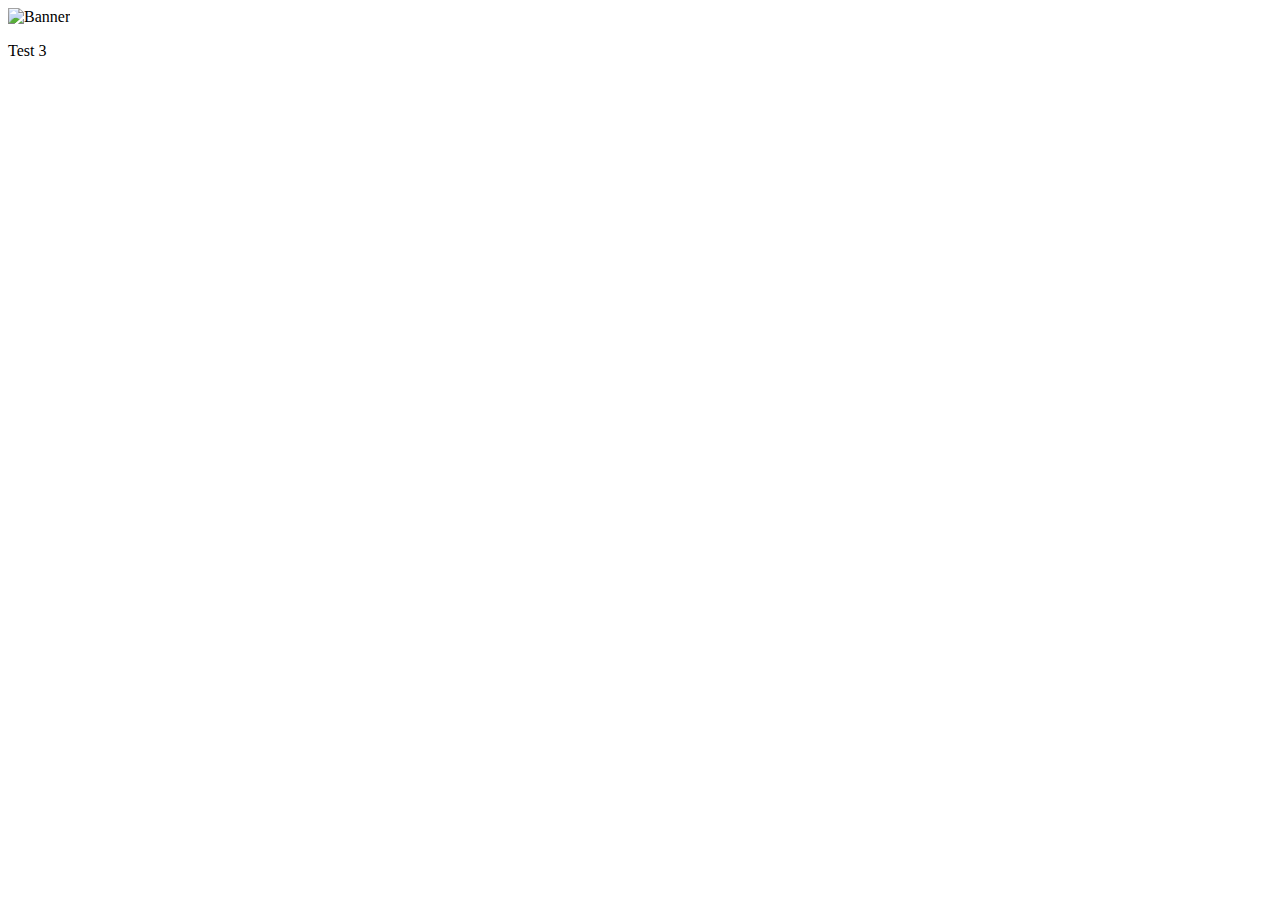
==== html/index.html @ 34fec48b "Sua file de test loi" ====
<!DOCTYPE html>
<html lang="en">

<head>
    <meta charset="UTF-8">
    <meta name="viewport" content="width=device-width, initial-scale=1.0">
    <title>Fast Food</title>
    <link rel="stylesheet" href="Css/mystyles.css">
</head>

<body>
    <div id="Container">
        <div id="Banner">
            <img src="images/baner.png" alt="Banner">
        </div>
        <div id="Body">
            <p>Test 3<p>
        </div>
        <div id="Footer">
        </div>
    </div>
    

</body>

</html>
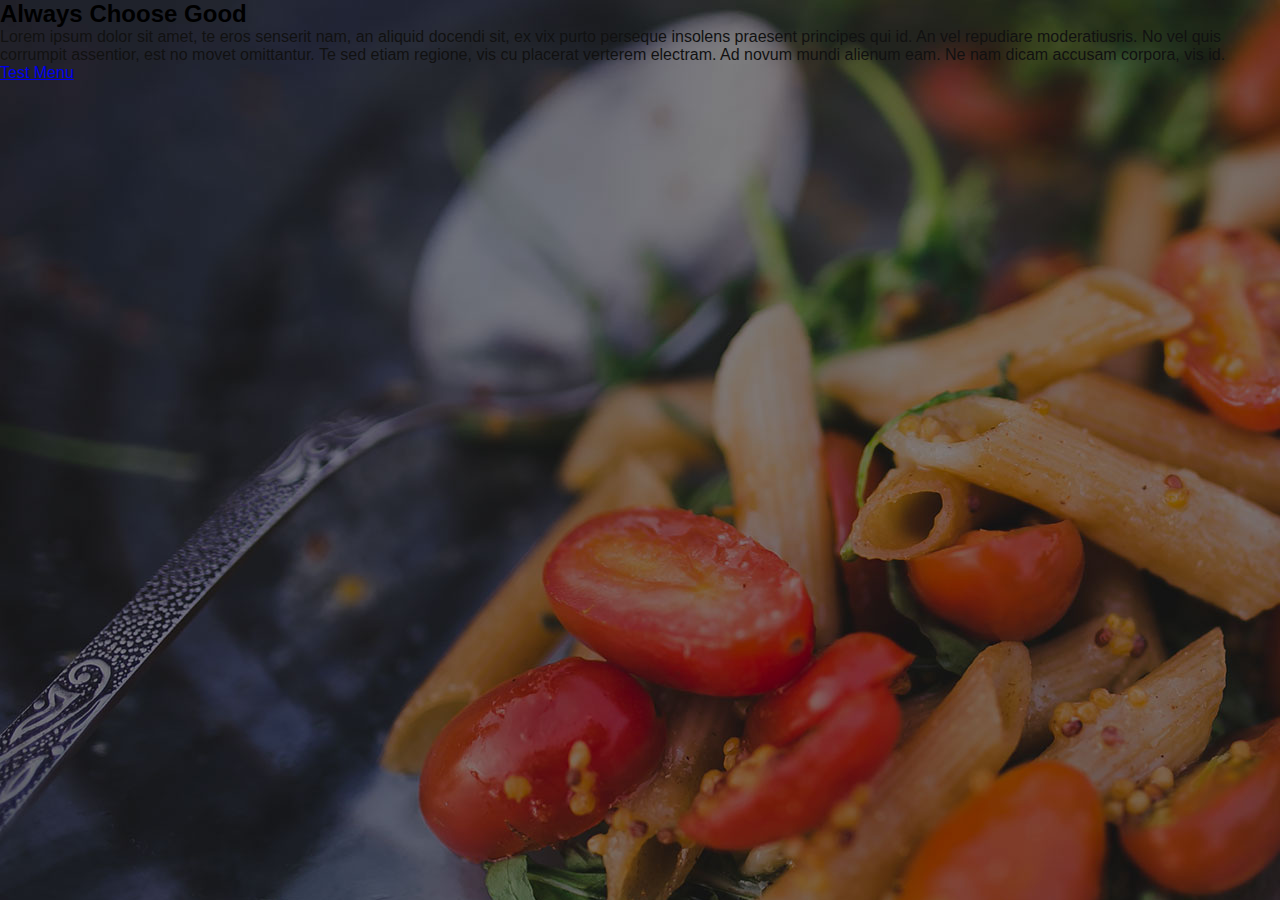
==== commit 036e9e50: "Up cho vui" ====
--- a/html/index.html
+++ b/html/index.html
@@ -2,25 +2,25 @@
 <html lang="en">
 
 <head>
-    <meta charset="UTF-8">
-    <meta name="viewport" content="width=device-width, initial-scale=1.0">
-    <title>Fast Food</title>
-    <link rel="stylesheet" href="Css/mystyles.css">
+    <meta charset="UTF-8" />
+    <meta name="viewport" content="width=device-width, initial-scale=1.0" />
+    <title>Fast food</title>
+    <link rel="stylesheet" href="../Css/styles.css" />
 </head>
 
 <body>
-    <div id="Container">
-        <div id="Banner">
-            <img src="images/baner.png" alt="Banner">
-        </div>
-        <div id="Body">
-            <p>Test 3<p>
-        </div>
-        <div id="Footer">
-        </div>
-    </div>
-    
-
+    <section class="banner" id="banner">
+        <div? class="content">
+            <h2>Always Choose Good</h2>
+            <p>
+                Lorem ipsum dolor sit amet, te eros senserit nam, an aliquid docendi
+                sit, ex vix purto perseque insolens praesent principes qui id. An vel
+                repudiare moderatiusris. No vel quis corrumpit assentior, est no movet
+                omittantur. Te sed etiam regione, vis cu placerat verterem electram.
+                Ad novum mundi alienum eam. Ne nam dicam accusam corpora, vis id.
+            </p>
+            <a href="#">Test Menu</a>
+            </div>
+    </section>
 </body>
-
-</html>
+</html>--- a/Css/styles.css
+++ b/Css/styles.css
@@ -0,0 +1,24 @@
+*{
+    margin: 0;
+    padding: 0;
+    /* để width và height là kích thước đã bao gồm border và padding. */
+    box-sizing: border-box; 
+    font-family: 'Poppins', sans-serif;
+
+}
+p{
+    font-weight: 300;
+    color: #111;
+}
+.banner{
+    position: relative;
+    width: 100%;
+    /* vh bằng 1/100 chiều cao của khung nhìn */
+    min-height: 100vh;
+    display: flex;
+    justify-self: center;
+    align-self: center;
+    background: url(../images/images/bg.jpg);
+    background-attachment: fixed;
+    
+}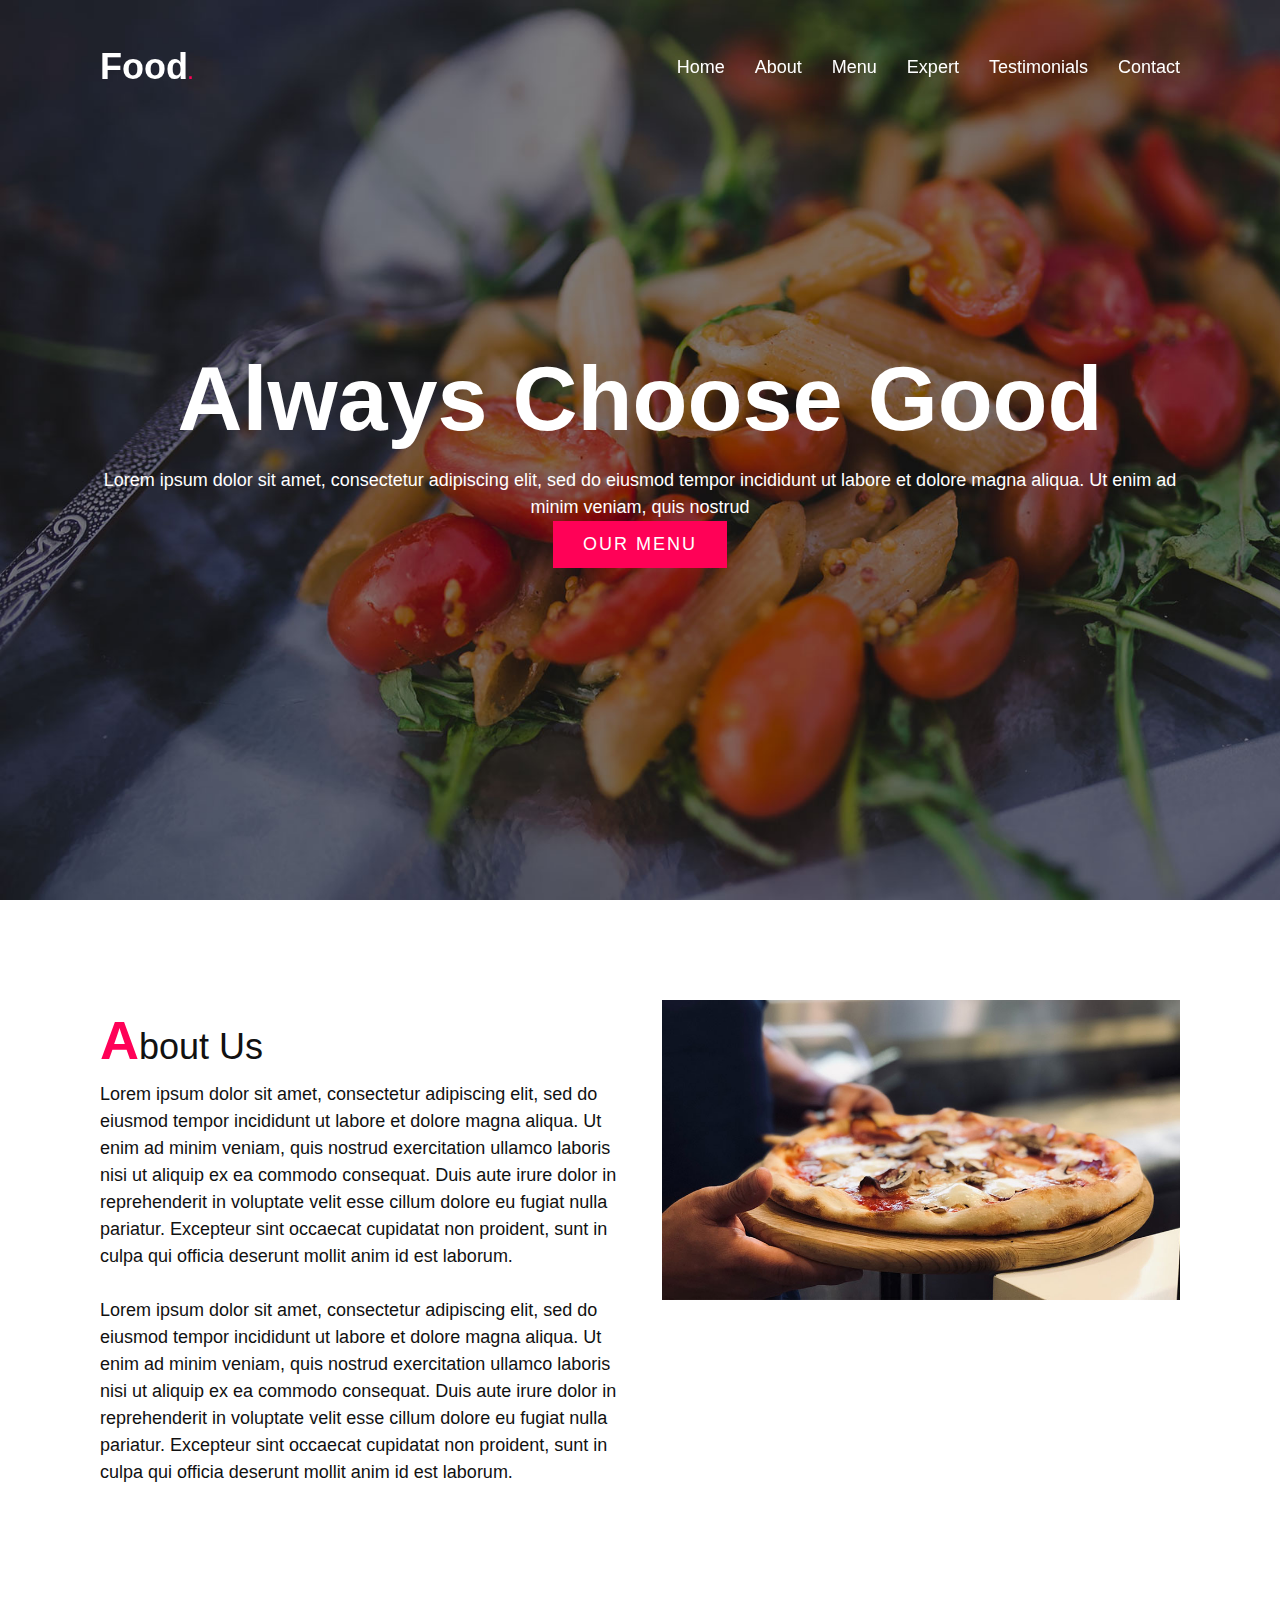
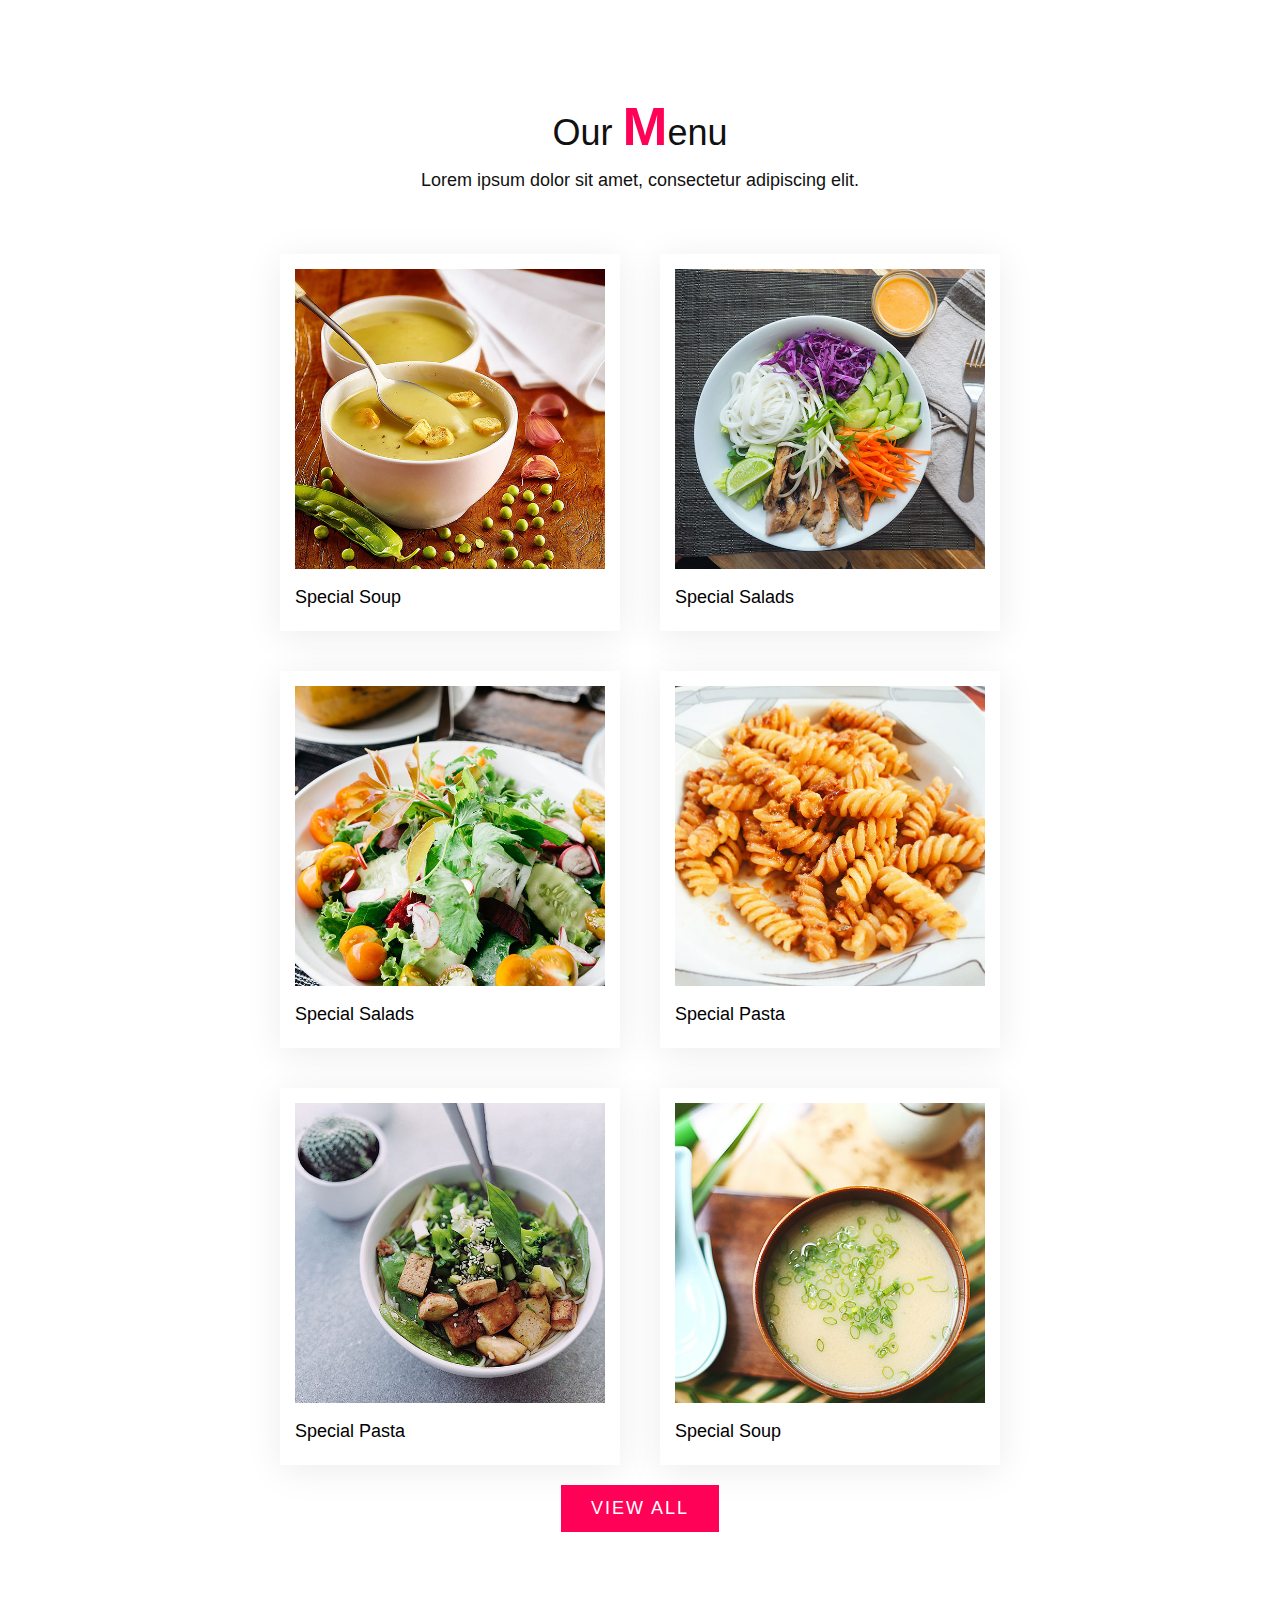
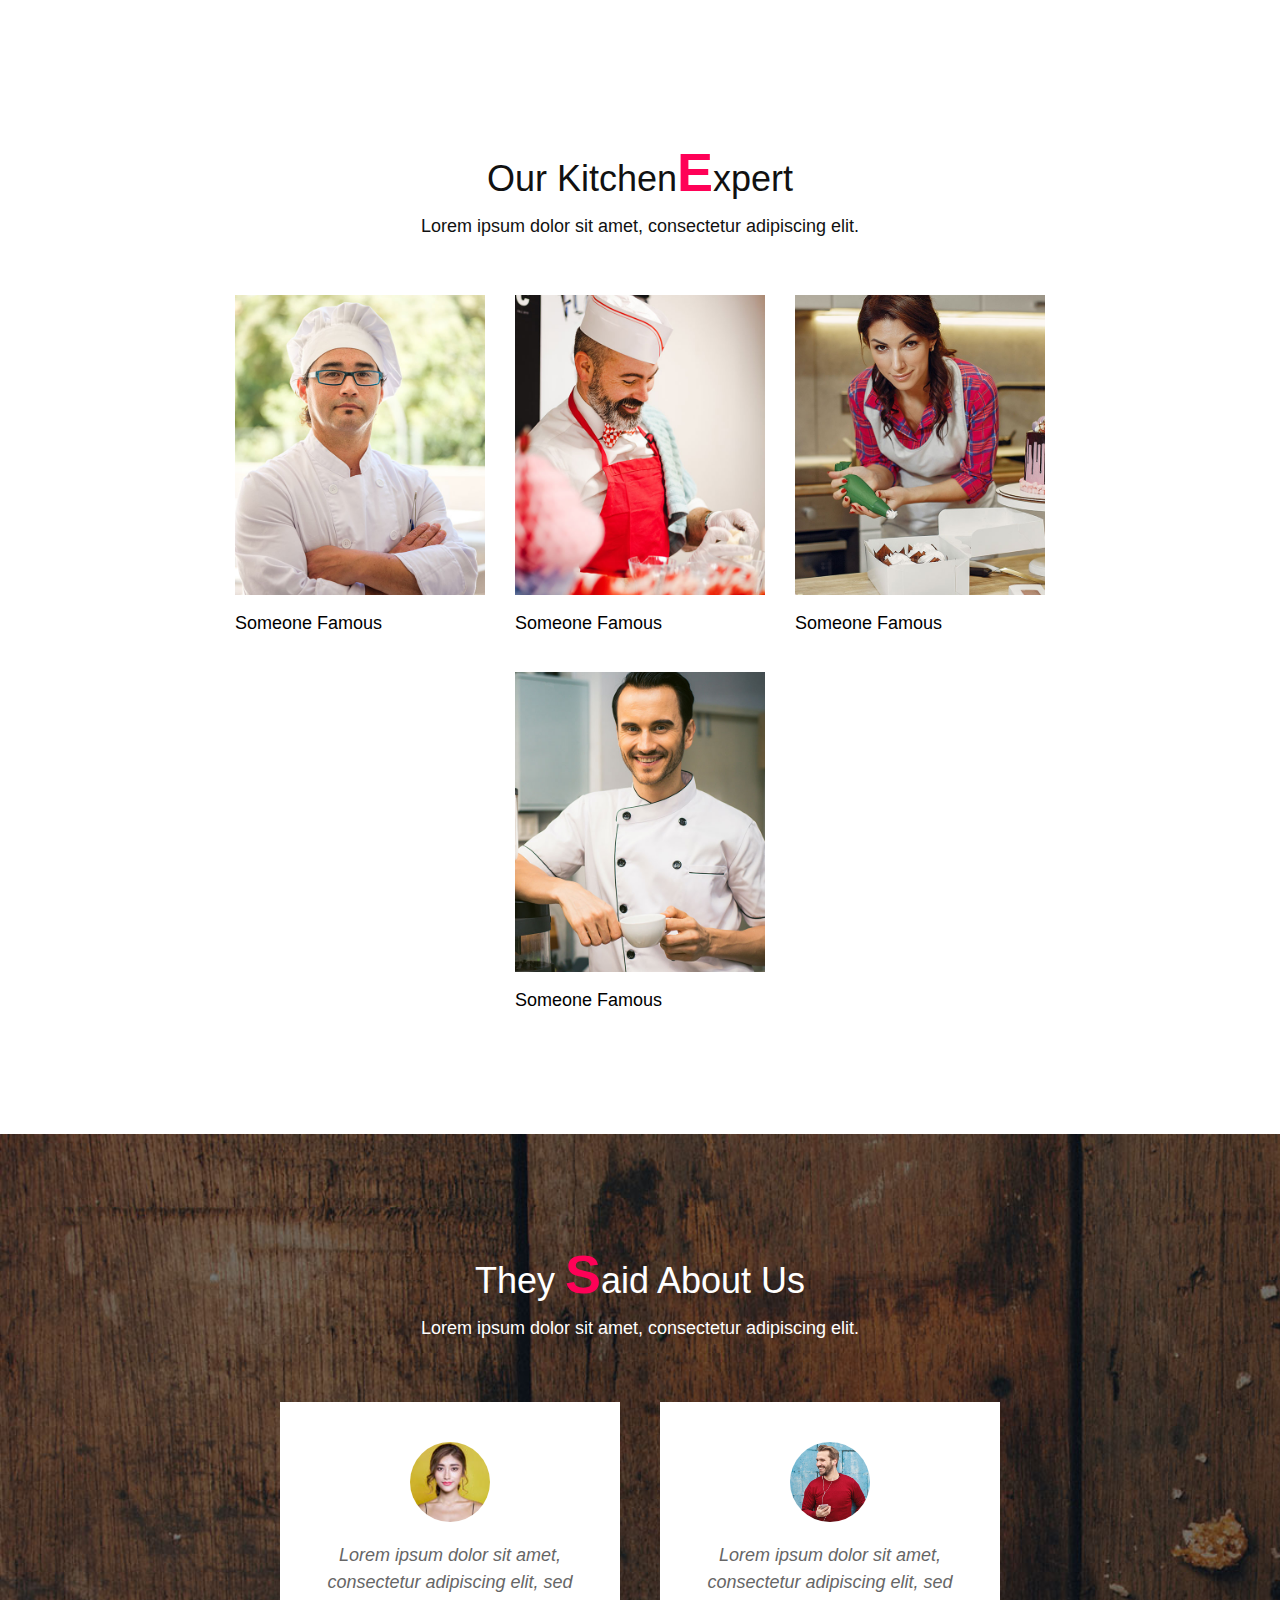
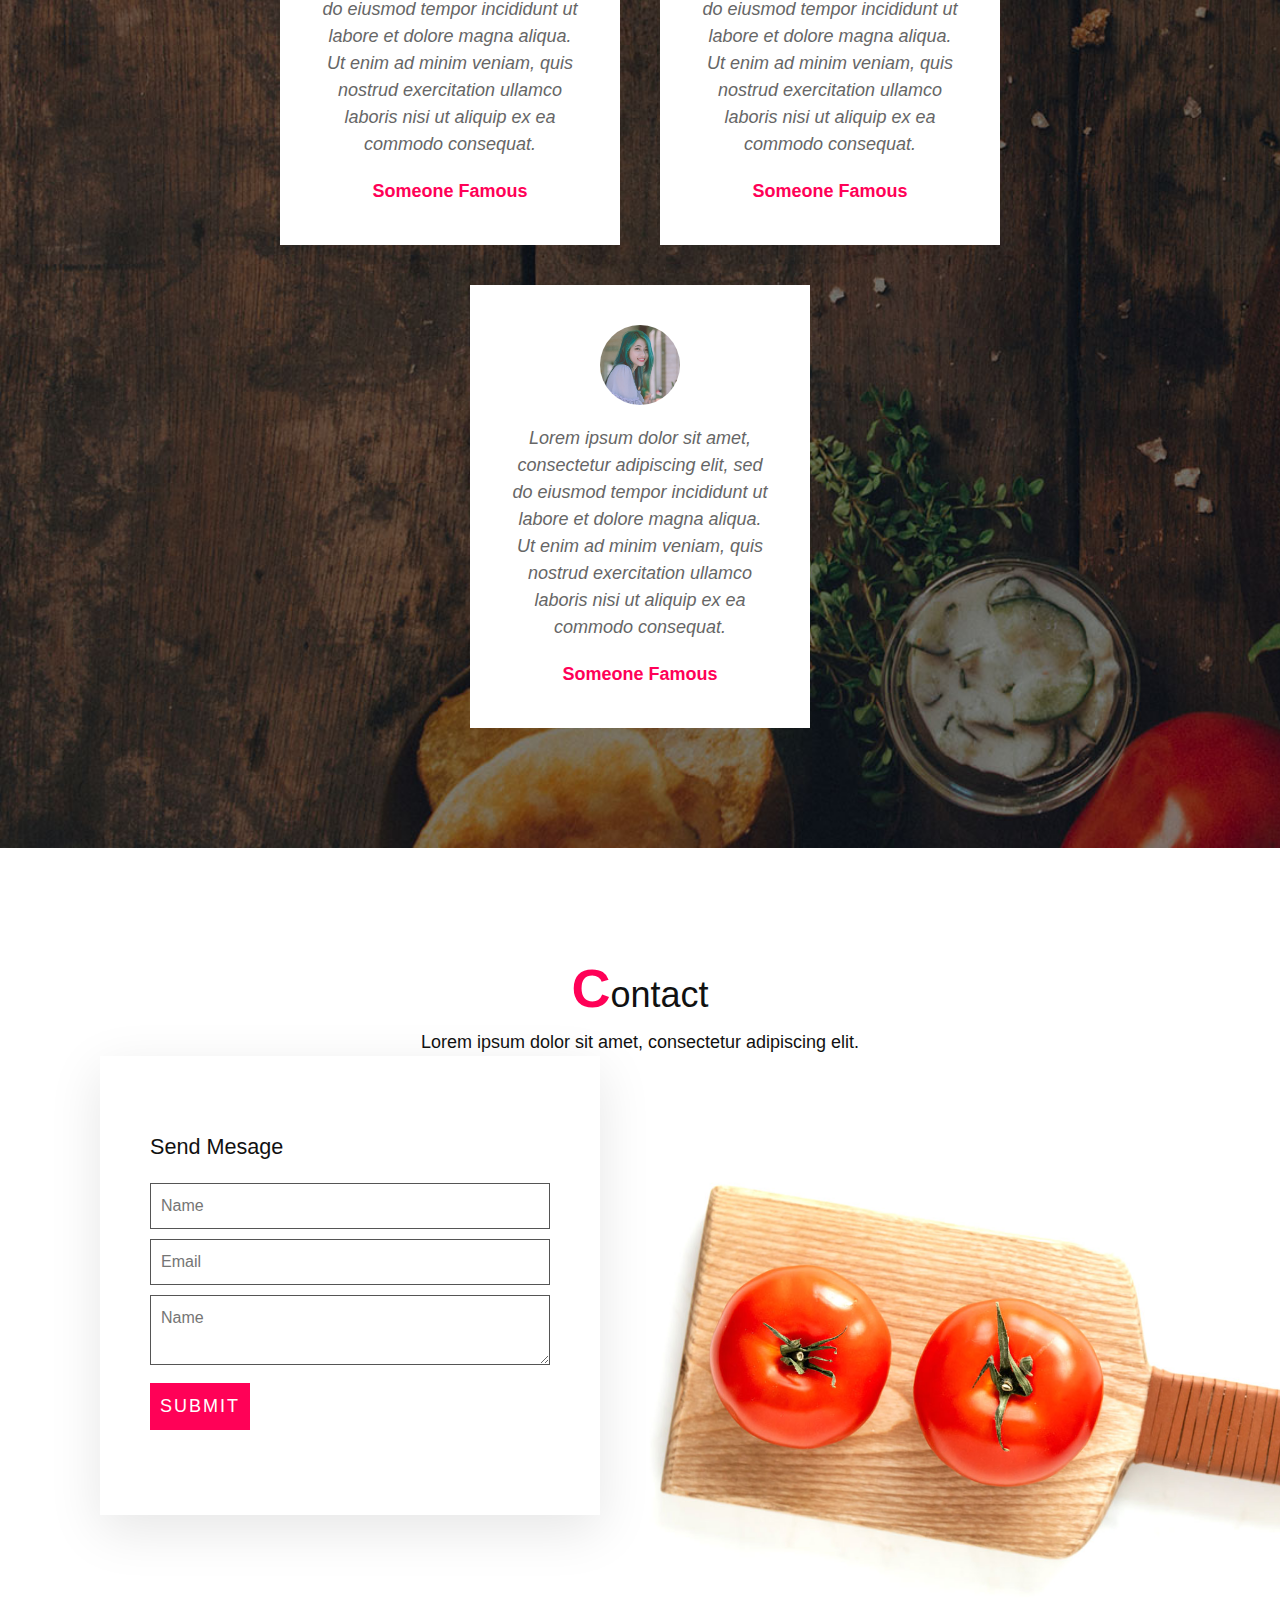
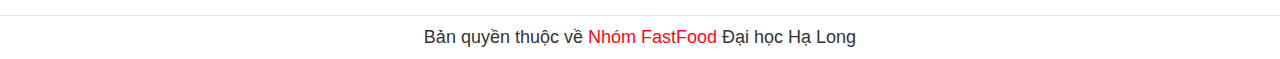
==== commit 8a60e2ea: "Sua trang chu trong index" ====
--- a/html/index.html
+++ b/html/index.html
@@ -9,18 +9,242 @@
 </head>
 
 <body>
+    <header>
+        <a href="#" class="logo">
+            Food<span>.</span></a>
+        <div class="menuToggle" onclick="menuToggle();">
+
+        </div>
+        <ul class="navigation">
+            <li><a href="#banner">Home</a></li>
+            <li><a href="#about">About</a></li>
+            <li><a href="#menu">Menu</a></li>
+            <li><a href="#expert">Expert</a></li>
+            <li><a href="#testimonials">Testimonials</a></li>
+            <li><a href="#contact">Contact</a></li>
+
+        </ul>
+    </header>
     <section class="banner" id="banner">
-        <div? class="content">
+        <div class="content">
             <h2>Always Choose Good</h2>
-            <p>
-                Lorem ipsum dolor sit amet, te eros senserit nam, an aliquid docendi
-                sit, ex vix purto perseque insolens praesent principes qui id. An vel
-                repudiare moderatiusris. No vel quis corrumpit assentior, est no movet
-                omittantur. Te sed etiam regione, vis cu placerat verterem electram.
-                Ad novum mundi alienum eam. Ne nam dicam accusam corpora, vis id.
-            </p>
-            <a href="#">Test Menu</a>
-            </div>
-    </section>
+            <p>Lorem ipsum dolor sit amet, consectetur adipiscing elit, sed do eiusmod
+                tempor incididunt ut labore et dolore magna aliqua. Ut enim ad minim veniam,
+                quis nostrud </p>
+            <a href="#menu" class="btn">Our Menu</a>
+        </div>
+    </section>
+    <section class="about" id="about">
+        <div class="row">
+            <div class="col50">
+                <h2 class="titleText"><span>A</span>bout Us</h2>
+                <p>Lorem ipsum dolor sit amet, consectetur adipiscing elit, sed do eiusmod tempor incididunt ut labore
+                    et dolore magna aliqua. Ut enim ad minim veniam, quis nostrud exercitation ullamco laboris nisi ut
+                    aliquip ex ea commodo consequat. Duis aute irure dolor in reprehenderit in voluptate velit esse
+                    cillum dolore eu fugiat nulla pariatur. Excepteur sint occaecat cupidatat non proident, sunt in
+                    culpa qui officia deserunt mollit anim id est laborum.<br><br>Lorem ipsum dolor sit amet,
+                    consectetur adipiscing elit, sed do eiusmod tempor incididunt ut labore et dolore magna aliqua. Ut
+                    enim
+                    ad minim veniam, quis nostrud exercitation ullamco laboris nisi ut aliquip ex ea commodo consequat.
+                    Duis
+                    aute irure dolor in reprehenderit in voluptate velit esse cillum dolore eu fugiat nulla pariatur.
+                    Excepteur sint occaecat cupidatat non proident, sunt in culpa qui officia deserunt mollit anim id
+                    est
+                    laborum.</p>
+            </div>
+            <div class="col50">
+                <div class="imgBx">
+                    <img src="../images/images/img1.jpg" />
+                </div>
+            </div>
+        </div>
+    </section>
+
+    <section class="menu" id="menu">
+        <div class="title">
+            <h2 class="titleText">Our <span>M</span>enu</h2>
+            <p>Lorem ipsum dolor sit amet, consectetur adipiscing elit.</p>
+        </div>
+        <div class="content">
+            <div class="box">
+                <div class="imgBx">
+                    <img src="../images//images/menu1.jpg">
+                </div>
+                <div class="text">
+                    <h3>Special Salads</h3>
+                </div>
+            </div>
+            <div class="box">
+                <div class="imgBx">
+                    <img src="../images//images/menu2.jpg">
+                </div>
+                <div class="text">
+                    <h3>Special Soup</h3>
+                </div>
+            </div>
+            <div class="box">
+                <div class="imgBx">
+                    <img src="../images//images/menu3.jpg">
+                </div>
+                <div class="text">
+                    <h3>Special Pasta</h3>
+                </div>
+            </div>
+            <div class="box">
+                <div class="imgBx">
+                    <img src="../images//images/menu4.jpg">
+                </div>
+                <div class="text">
+                    <h3>Special Salads</h3>
+                </div>
+            </div>
+            <div class="box">
+                <div class="imgBx">
+                    <img src="../images//images/menu5.jpg">
+                </div>
+                <div class="text">
+                    <h3>Special Soup</h3>
+                </div>
+            </div>
+            <div class="box">
+                <div class="imgBx">
+                    <img src="../images//images/menu6.jpg">
+                </div>
+                <div class="text">
+                    <h3>Special Pasta</h3>
+                </div>
+            </div>
+        </div>
+        <div class="title">
+            <a href="#" class="btn">View All</a>
+        </div>
+    </section>
+    <section class="expert" id="expert">
+        <div class="title">
+            <h2 class="titleText">Our Kitchen<span>E</span>xpert</h2>
+            <p>Lorem ipsum dolor sit amet, consectetur adipiscing elit.</p>
+        </div>
+        <div class="content">
+            <div class="box">
+                <div class="imgBx">
+                    <img src="../images//images/expert1.jpg">
+                </div>
+                <div class="text">
+                    <h3>Someone Famous</h3>
+                </div>
+            </div>
+            <div class="box">
+                <div class="imgBx">
+                    <img src="../images//images/expert2.jpg">
+                </div>
+                <div class="text">
+                    <h3>Someone Famous</h3>
+                </div>
+            </div>
+            <div class="box">
+                <div class="imgBx">
+                    <img src="../images//images/expert3.jpg">
+                </div>
+                <div class="text">
+                    <h3>Someone Famous</h3>
+                </div>
+            </div>
+            <div class="box">
+                <div class="imgBx">
+                    <img src="../images//images/expert4.jpg">
+                </div>
+                <div class="text">
+                    <h3>Someone Famous</h3>
+                </div>
+            </div>
+        </div>
+    </section>
+
+    <section class="testimonials" id="testimonials">
+        <div class="title white">
+            <h2 class="titleText">They <span>S</span>aid About Us</h2>
+            <p>Lorem ipsum dolor sit amet, consectetur adipiscing elit.</p>
+        </div>
+        <div class="content">
+            <div class="box">
+                <div class="imgBx">
+                    <img src="../images/images/testi1.jpg">
+                </div>
+                <div class="text">
+                    <p>Lorem ipsum dolor sit amet, consectetur adipiscing elit, sed do eiusmod tempor incididunt ut
+                        labore
+                        et dolore magna aliqua. Ut enim ad minim veniam, quis nostrud exercitation ullamco laboris nisi
+                        ut
+                        aliquip ex ea commodo consequat.</p>
+                    <h3>Someone Famous</h3>
+                </div>
+            </div>
+            <div class="box">
+                <div class="imgBx">
+                    <img src="../images/images/testi2.jpg">
+                </div>
+                <div class="text">
+                    <p>Lorem ipsum dolor sit amet, consectetur adipiscing elit, sed do eiusmod tempor incididunt ut
+                        labore
+                        et dolore magna aliqua. Ut enim ad minim veniam, quis nostrud exercitation ullamco laboris nisi
+                        ut
+                        aliquip ex ea commodo consequat.</p>
+                    <h3>Someone Famous</h3>
+                </div>
+            </div>
+            <div class="box">
+                <div class="imgBx">
+                    <img src="../images/images/testi3.jpg">
+                </div>
+                <div class="text">
+                    <p>Lorem ipsum dolor sit amet, consectetur adipiscing elit, sed do eiusmod tempor incididunt ut
+                        labore
+                        et dolore magna aliqua. Ut enim ad minim veniam, quis nostrud exercitation ullamco laboris nisi
+                        ut
+                        aliquip ex ea commodo consequat.</p>
+                    <h3>Someone Famous</h3>
+                </div>
+            </div>
+        </div>
+    </section>
+
+    <section class="contact" id="contact">
+        <div class="title">
+            <h2 class="titleText"><span>C</span>ontact</h2>
+            <p>Lorem ipsum dolor sit amet, consectetur adipiscing elit.</p>
+        </div>
+        <div class="contactFrom">
+            <h3>Send Mesage</h3>
+            <div class="inputBox">
+                <input type="text" placeholder="Name">
+            </div>
+            <div class="inputBox">
+                <input type="text" placeholder="Email">
+            </div>
+            <div class="inputBox">
+                <textarea placeholder="Name"></textarea>
+            </div>
+            <div class="inputBox">
+                <input type="submit" placeholder="Email">
+            </div>
+        </div>
+    </section>
+    <div class="copyrightText">
+        <p>Bản quyền thuộc về <a href="#">Nhóm FastFood</a> Đại học Hạ Long</p>
+    </div>
+    <script type="text/javascript">
+        window.addEventListener('scroll', function () {
+            const header = document.querySelector('header');
+            header.classList.toggle("sticky", window.scrollY > 0);
+        });
+
+        function menuToggle(){
+            const menuToggle = document.querySelector('.menuToggle');
+            const navigation = document.querySelector('.navigation');
+            menuToggle.classList.toggle("active");
+            navigation.classList.toggle("active");
+        }
+    </script>
 </body>
+
 </html>--- a/Css/styles.css
+++ b/Css/styles.css
@@ -4,7 +4,8 @@
     /* để width và height là kích thước đã bao gồm border và padding. */
     box-sizing: border-box; 
     font-family: 'Poppins', sans-serif;
-
+    line-height: 1.5;
+    font-size: 18px;
 }
 p{
     font-weight: 300;
@@ -16,9 +17,359 @@
     /* vh bằng 1/100 chiều cao của khung nhìn */
     min-height: 100vh;
     display: flex;
-    justify-self: center;
-    align-self: center;
+    justify-content: center;
+    align-items: center;
     background: url(../images/images/bg.jpg);
-    background-attachment: fixed;
-    
+    background-size: cover;
+}
+.banner .content{
+    max-width: 900;
+    text-align: center;
+}
+.banner .content h2{
+    font-size: 5em;
+    color: #fff;
+}
+.banner .content p{
+    font-size: 1em;
+    color: #fff;
+}
+.btn{
+    font-size: 1em;
+    color: #fff;
+    background:#ff0157;
+    display: inline-block;
+    padding: 10px 30px;
+    text-transform: uppercase;
+    text-decoration: none;
+    letter-spacing: 2px;
+    transition: 0.5s;
+
+}
+.btn:hover{
+    letter-spacing: 6px;
+}
+header{
+    position: fixed;
+    top: 0;
+    left: 0;
+    width: 100%;
+    padding: 40px 100px;
+    z-index: 10000;
+    display: flex;
+    justify-content: space-between;
+    align-items: center;
+    transition: 0.5s;
+}
+header.sticky{
+    background: #fff;
+    /*padding: left right top bottom */
+    padding: 10px 100px;
+    box-shadow: 0 5px 20px rgba(0, 0, 0, 0.05);
+}
+header.sticky .logo{
+    color:#111;
+}
+header .logo{
+    color: #fff;
+    font-weight: 700;
+    font-size: 2em;
+    text-decoration: none;
+}
+header .logo span{
+    color:#ff0157;
+}
+header .navigation{
+    position: relative;
+    display: flex;
+
+}
+header .navigation li{
+    list-style: none;
+    margin-left: 30px;
+}
+header .navigation li a{
+    text-decoration: none;
+    color: #fff;
+    font-weight: 300;
+}
+header.sticky .navigation li a{
+    color:#111;
+}
+header .navigation li a:hover{
+    color: #ff0157;
+}
+section{
+    padding:100px;
+}
+.row{
+    position: relative;
+    width: 100%;
+    display: flex;
+    justify-content: space-between;
+}
+.row .col50{
+    position: relative;
+    width: 48%;
+}
+.titleText {
+    color:#111;
+    font-size: 2em;
+    font-weight: 300;
+}
+.titleText span{
+    color:#ff0157;
+    font-weight: 700;
+    font-size: 1.5em;
+}
+.row .col50 .imgBx{
+    position: relative;
+    width: 100%;
+    min-height: 300px;
+
+}
+.row .col50 .imgBx img{
+    position: absolute;
+    top: 0;
+    left: 0;
+    width: 100%;
+    height: 100%;
+    object-fit: cover;
+}
+.title{
+    width: 100%;
+    display: flex;
+    justify-content: center;
+    align-items: center;
+    flex-direction: column;
+
+}
+.menu .content{
+    display: flex;
+    justify-content: center;
+    flex-direction: row-reverse;
+    flex-wrap: wrap;
+    margin-top: 40px;
+}
+.menu .content .box{
+    width: 340px;
+    margin: 20px;
+    border:15px solid #fff;
+    box-shadow: 0 5px 35px rgba(0, 0, 0, 0.08);
+}
+.menu .content .box .imgBx{
+    position: relative;
+    width: 100%;
+    height: 300px;
+}
+.menu .content .box .imgBx img{
+    position: absolute;
+    top: 0;
+    left: 0;
+    width: 100%;
+    height: 100%;
+    object-fit: cover;
+}
+.menu .content .box .text{
+    padding: 15px 0 5px;
+}
+.menu .content .box .text h3{
+    font-weight: 400;
+    color:f111;
+}
+.expert .content{
+    display: flex;
+    justify-content: center;
+    flex-wrap: wrap;
+    flex-direction: row;
+    margin-top: 40px;
+}
+.expert .content .box{
+    width: 250px;
+    margin: 15px;
+}
+.expert .content .box .imgBx{
+    position: relative;
+    width: 100%;
+    height: 300px;
+}
+.expert .content .box .imgBx img{
+    position: absolute;
+    top: 0;
+    left: 0;
+    width: 100%;
+    height: 100%;
+    object-fit: cover;
+}
+.expert .content .box .text{
+    padding: 15px 0 5px;
+}
+.expert .content .box .text h3{
+    font-weight: 400;
+    color: #000;
+}
+.testimonials{
+    background:url('../images/images/bg2.jpg');
+    background-size: cover;
+}
+.white .titleText,
+.white p{
+    color:#fff;
+
+}
+.testimonials .content{
+    display: flex;
+    justify-content: center;
+    flex-wrap: wrap;
+    flex-direction: row;
+    margin-top: 40px;
+}
+.testimonials .content .box{
+    width: 340px;
+    margin: 20px;
+    padding: 40px;
+    background:#fff;
+    display: flex;
+    justify-content: center;
+    align-items: center;
+    flex-direction: column;
+}
+.testimonials .content .box .imgBx{
+    position: relative;
+    width: 80px;
+    height: 80px;
+    margin-bottom: 20px;
+    border-radius: 50%;
+    overflow: hidden;
+}
+.testimonials .content .box .imgBx img{
+    position: absolute;
+    top: 0;
+    left: 0;
+    width: 100%;
+    height: 100%;
+    object-fit: cover;
+}
+.testimonials .content .box .text{
+    text-align: center;
+}
+.testimonials .content .box .text p{
+    color: #666;
+    font-style: italic;
+}
+.testimonials .content .box .text h3{
+    margin-top: 20px;
+    font-size: 1em;
+    color: #ff0157;
+    font-weight: 600;
+}
+.contact{
+    background: url('../images/images/bg3.jpg');
+    background-size: cover;
+}
+.contactFrom{
+    padding: 75px 50px;
+    background:#fff;
+    box-shadow: 0 15px 50px rgba(0, 0, 0, 0.1);
+    max-width: 500px;
+    margin-top: 50;
+}
+.contactFrom h3{
+    color: #111;
+    font-size: 1.2em;
+    font-weight: 500;
+    margin-bottom: 20px;
+}
+.contactFrom .inputBox{
+    position: relative;
+    width: 100%;
+    margin-bottom: 10px;
+
+}
+.contactFrom .inputBox input,
+.contactFrom .inputBox textarea{
+    width: 100%;
+    border: 1px solid #555;
+    padding: 10px;
+    color: #111;
+    outline: none;
+    font-size: 16px;
+    font-weight: 300;
+}
+.contactFrom .inputBox input[type="submit"]{
+    font-size: 1em;
+    color: #fff;
+    background: #ff0157;
+    display: inline-block;
+    text-transform: uppercase;
+    text-decoration: none;
+    letter-spacing: 2px;
+    transform: 0.5s;
+    max-width: 100px;
+    font-weight: 500;
+    border: none;
+    cursor: pointer;
+} 
+
+.copyrightText{
+    padding: 8px 40px;
+    border-top: 1px solid rgba(0, 0, 0, 0.1);
+    text-align: center;
+}
+.copyrightText p{
+    color:#333;
+}
+.copyrightText a{
+    color: #ff0517;
+    font-weight: 500;
+    text-decoration: none;
+}
+
+@media (max-width: 991px){
+    header,
+    header.sticky{
+        padding: 10px 20px;
+    }    
+    header .navigation{
+        display:none;
+    }
+    header .navigation.active{
+        position: absolute;
+        width: 100%;
+        height: 40%;
+        position: fixed;
+        top: 68px;
+        left: 0;
+        display: flex;
+        justify-content: center;
+        align-items: center;
+        flex-direction: column;
+        background:#fff;
+    }
+    header .navigation li{
+        margin-left: 0;
+    }
+    header .navigation li a {
+        color: #111;
+        font-size: 1.16em;
+    }
+    .menuToggle{
+        position: relative;
+        width: 40px;
+        height: 40px;
+        background:url('../images/images/menu.png');
+        background-size: 30px;
+        background-repeat: no-repeat;
+        background-position: center;
+        cursor: pointer;
+    }
+    .menuToggle.active{
+        background:url('../images/images/close.png');
+        background-size: 30px;
+        background-repeat: no-repeat;
+        background-position: center;
+    }
+    header.sticky .menuToggle{
+        filter: invert(1);
+    }
 }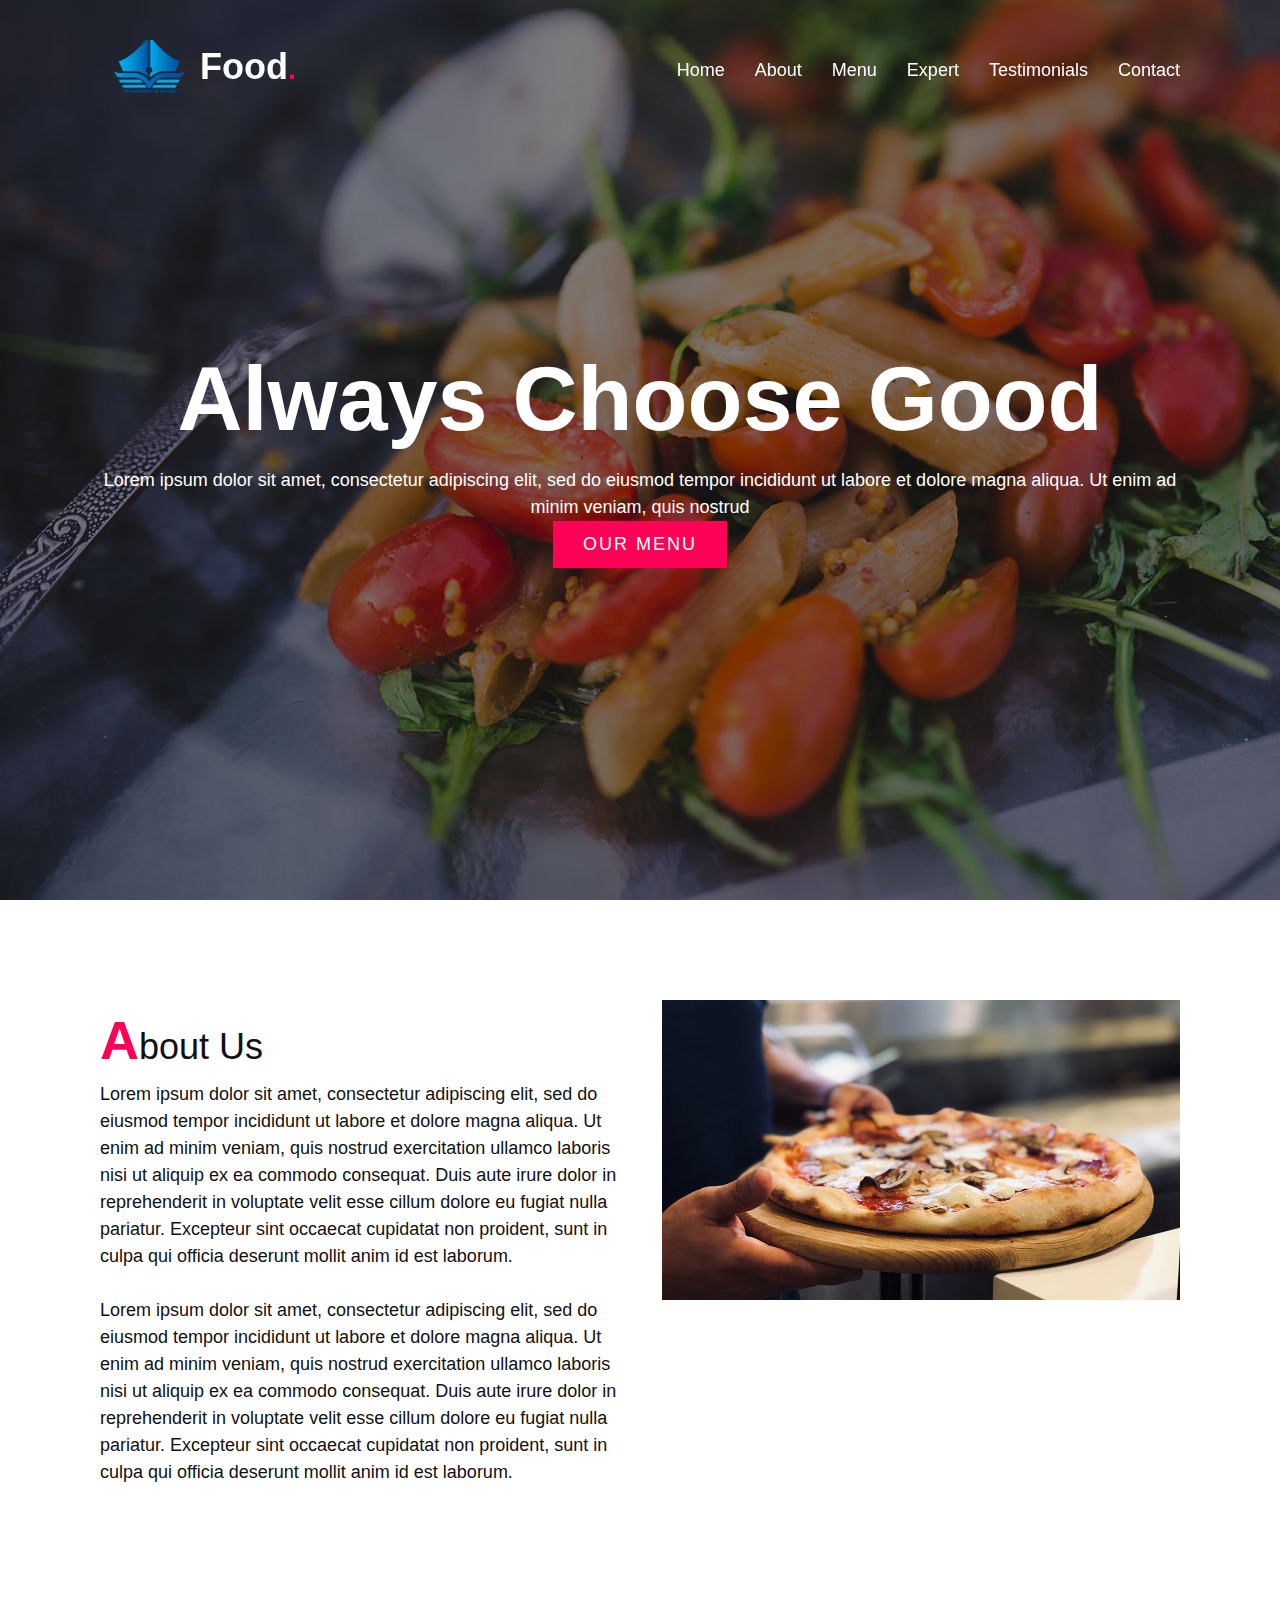
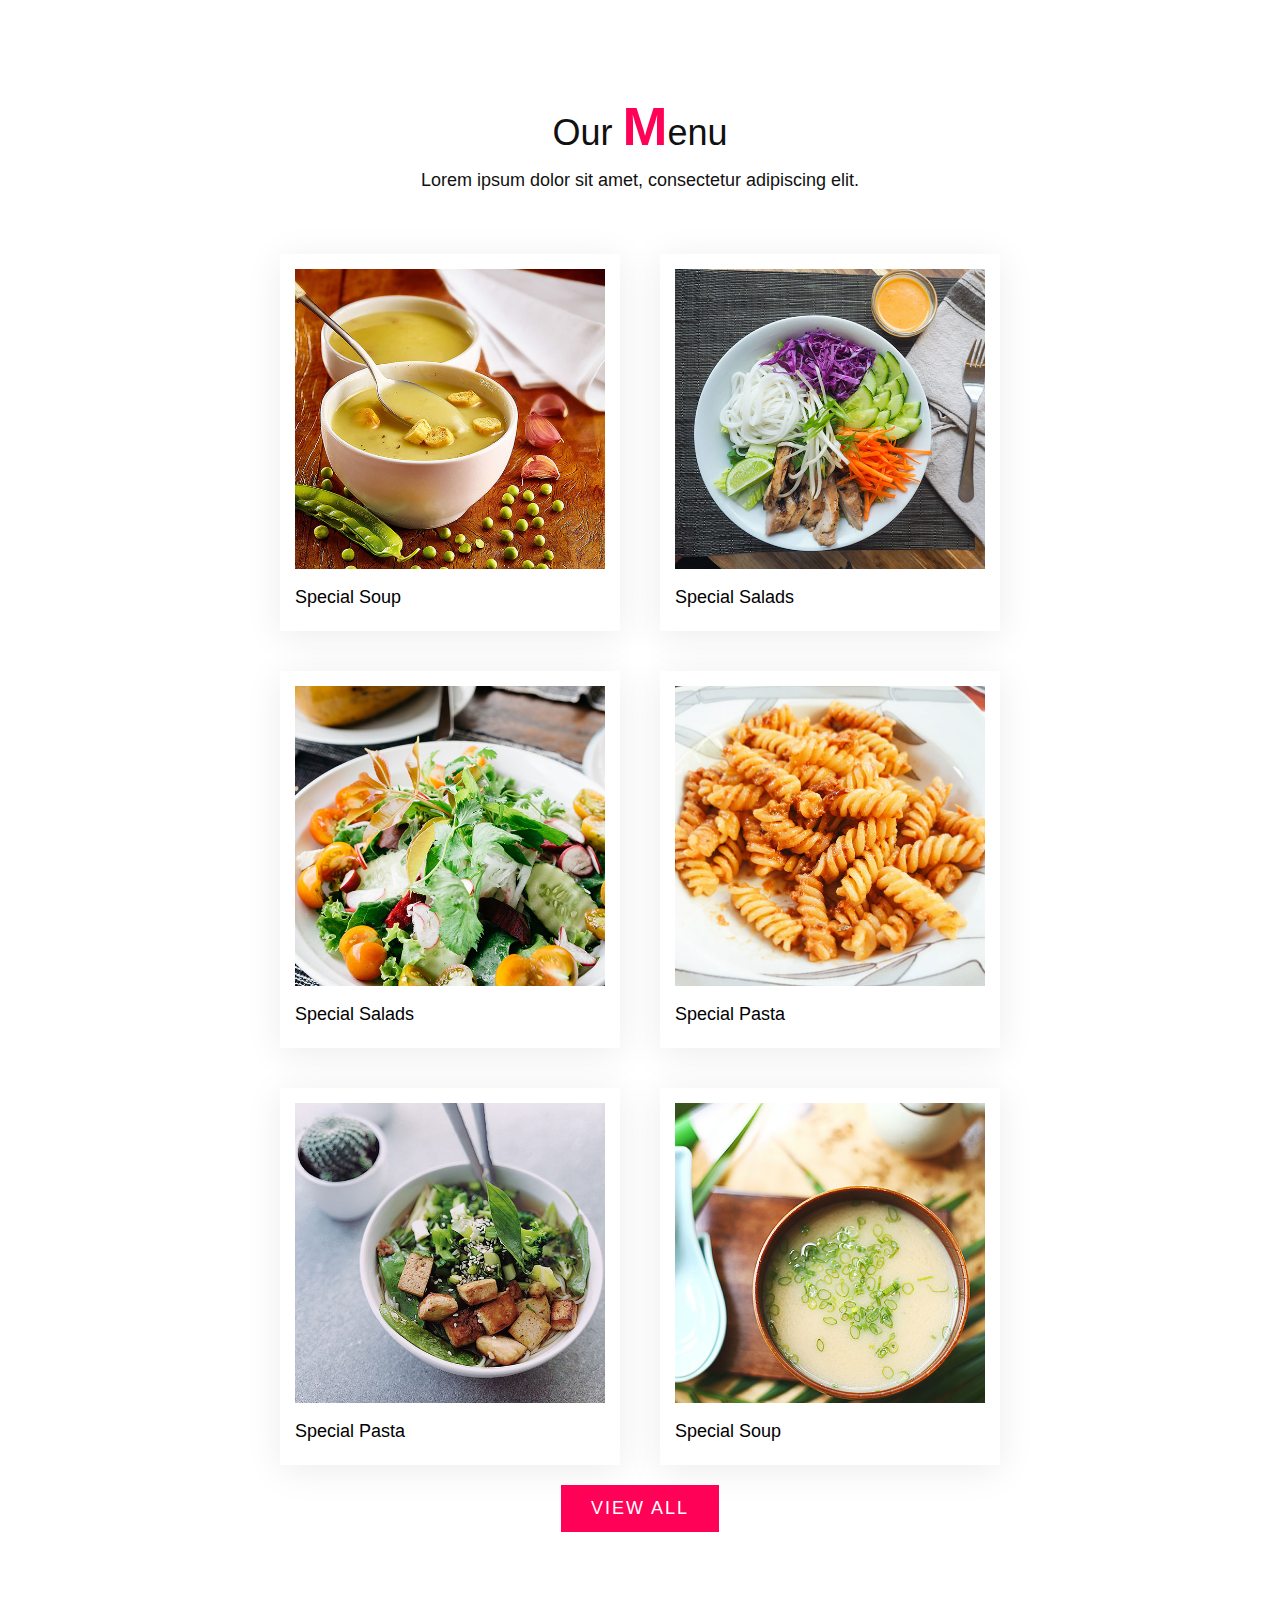
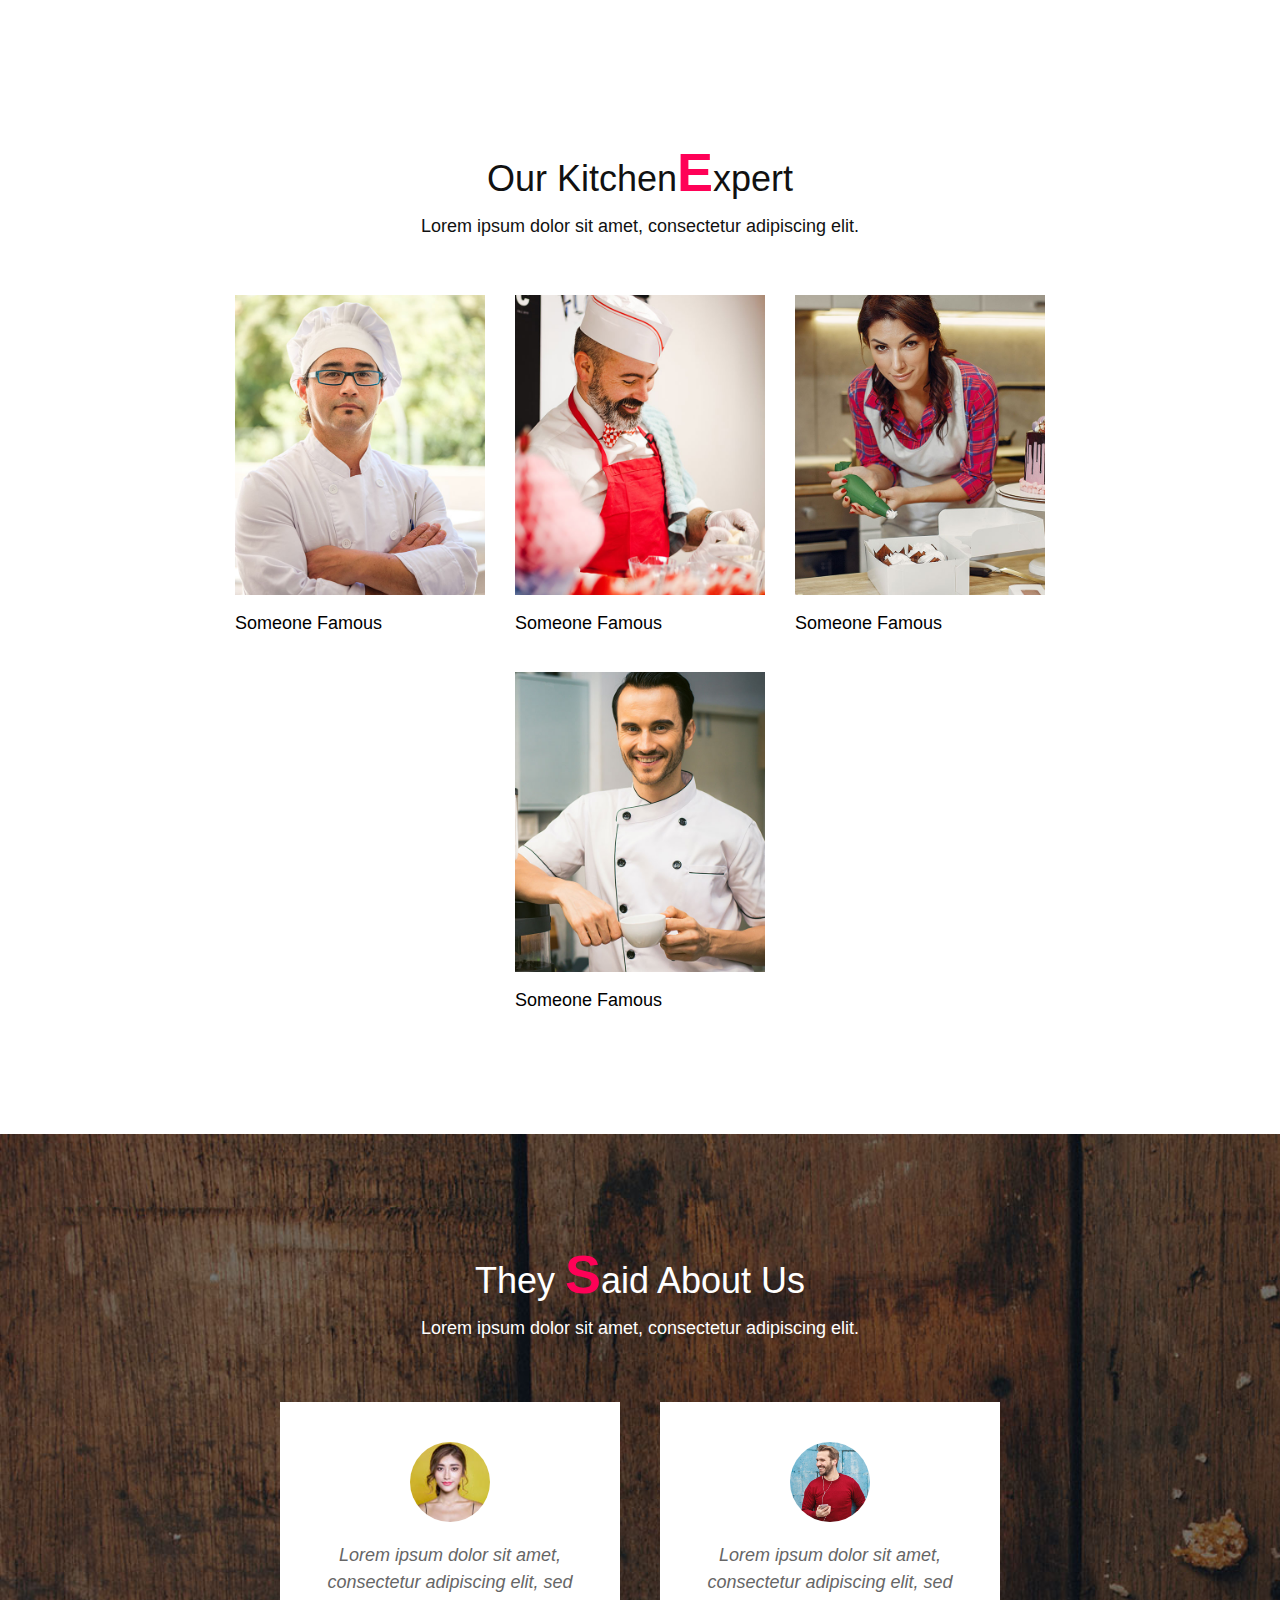
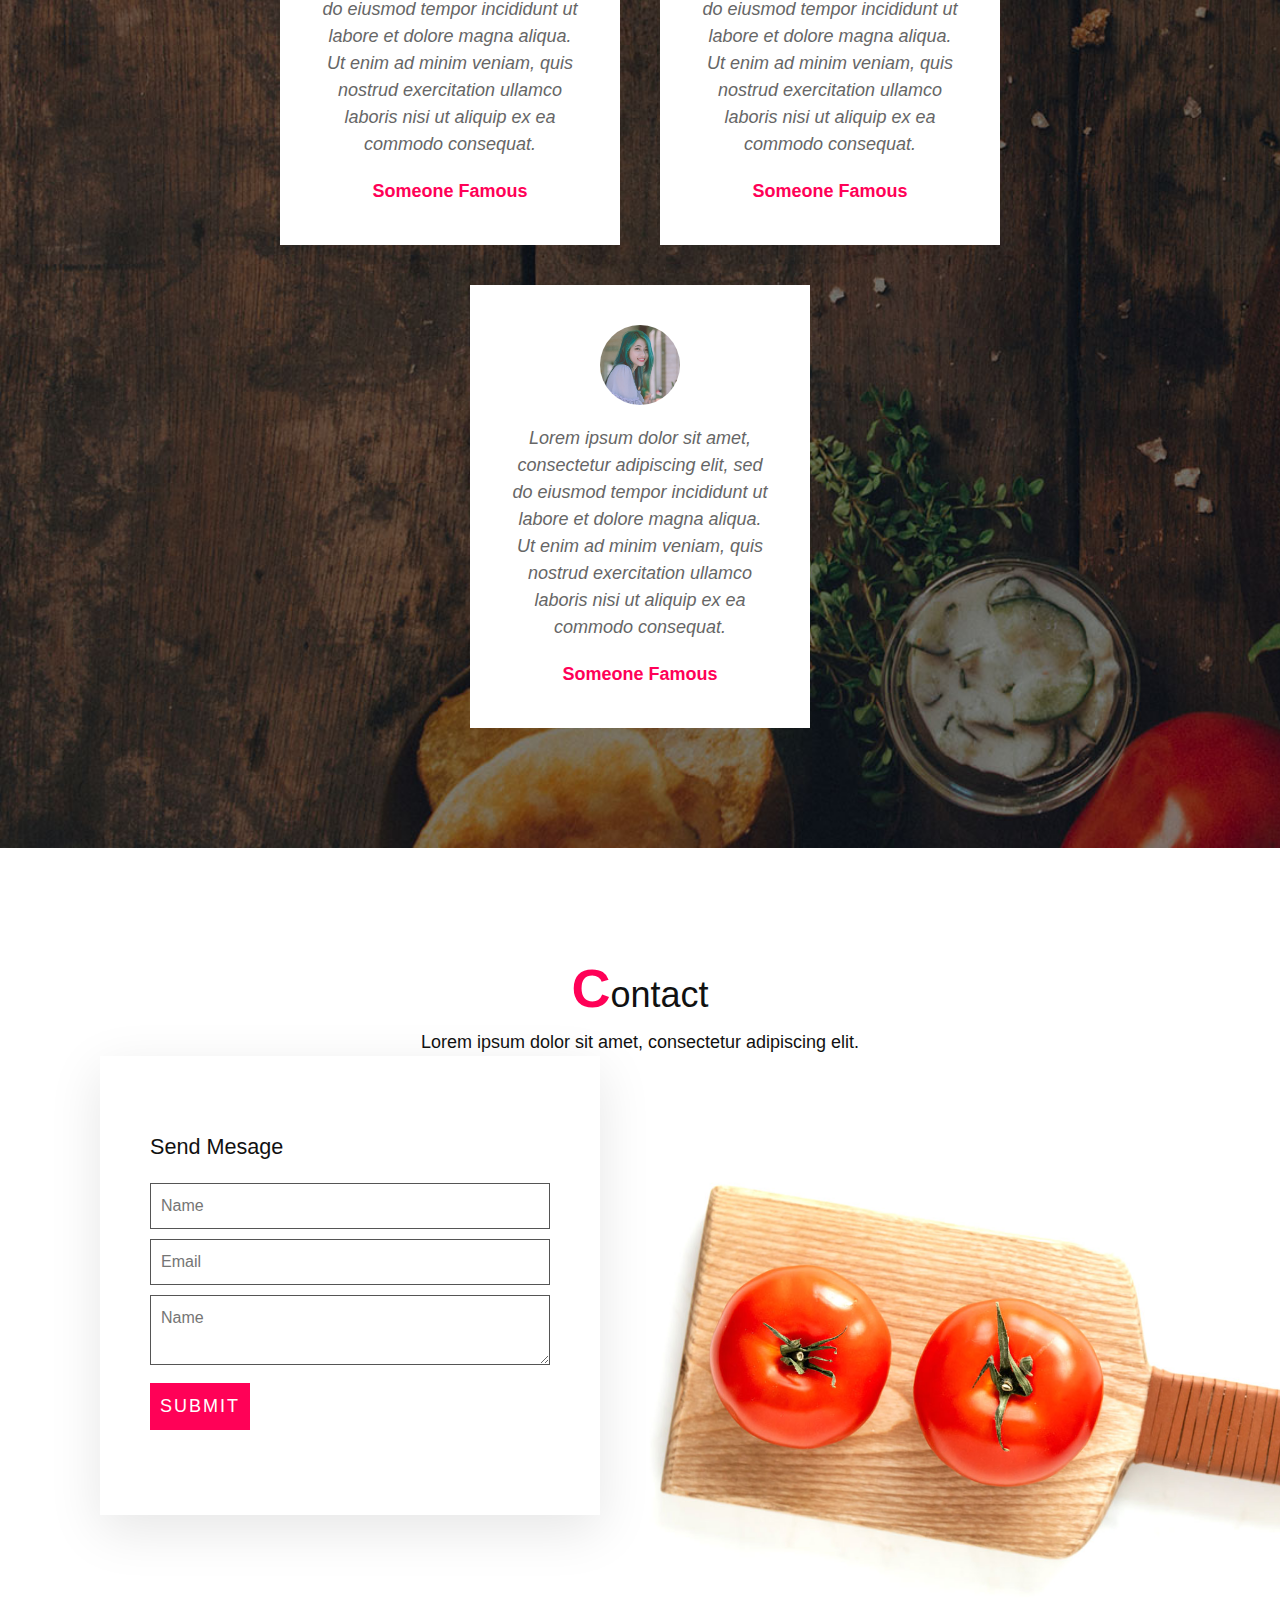
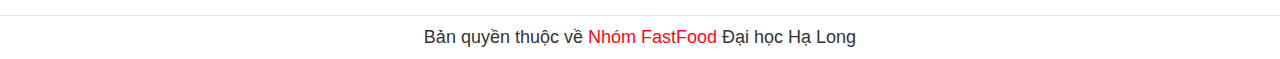
==== commit 959d3717: "Xoa Trang lotteria combo" ====
--- a/html/index.html
+++ b/html/index.html
@@ -4,14 +4,17 @@
 <head>
     <meta charset="UTF-8" />
     <meta name="viewport" content="width=device-width, initial-scale=1.0" />
-    <title>Fast food</title>
+    <title>HLU  Fast food</title>
     <link rel="stylesheet" href="../Css/styles.css" />
 </head>
 
 <body>
     <header>
         <a href="#" class="logo">
-            Food<span>.</span></a>
+            <div>
+                <img src="../images/logo.png">
+            </div>
+           Food<span>.</span></a>
         <div class="menuToggle" onclick="menuToggle();">
 
         </div>
@@ -90,6 +93,7 @@
                     <h3>Special Pasta</h3>
                 </div>
             </div>
+            
             <div class="box">
                 <div class="imgBx">
                     <img src="../images//images/menu4.jpg">
--- a/Css/styles.css
+++ b/Css/styles.css
@@ -48,6 +48,7 @@
 }
 .btn:hover{
     letter-spacing: 6px;
+    border:1px solid #fff;
 }
 header{
     position: fixed;
@@ -60,6 +61,13 @@
     justify-content: space-between;
     align-items: center;
     transition: 0.5s;
+}
+header .logo div{
+    float: left;
+}
+header .logo img{
+    width: 100px;
+    height: 60x;
 }
 header.sticky{
     background: #fff;
@@ -78,12 +86,14 @@
 }
 header .logo span{
     color:#ff0157;
+    font-size: 0.8em;
 }
 header .navigation{
     position: relative;
     display: flex;
-
-}
+    
+}
+
 header .navigation li{
     list-style: none;
     margin-left: 30px;
@@ -99,6 +109,7 @@
 header .navigation li a:hover{
     color: #ff0157;
 }
+
 section{
     padding:100px;
 }
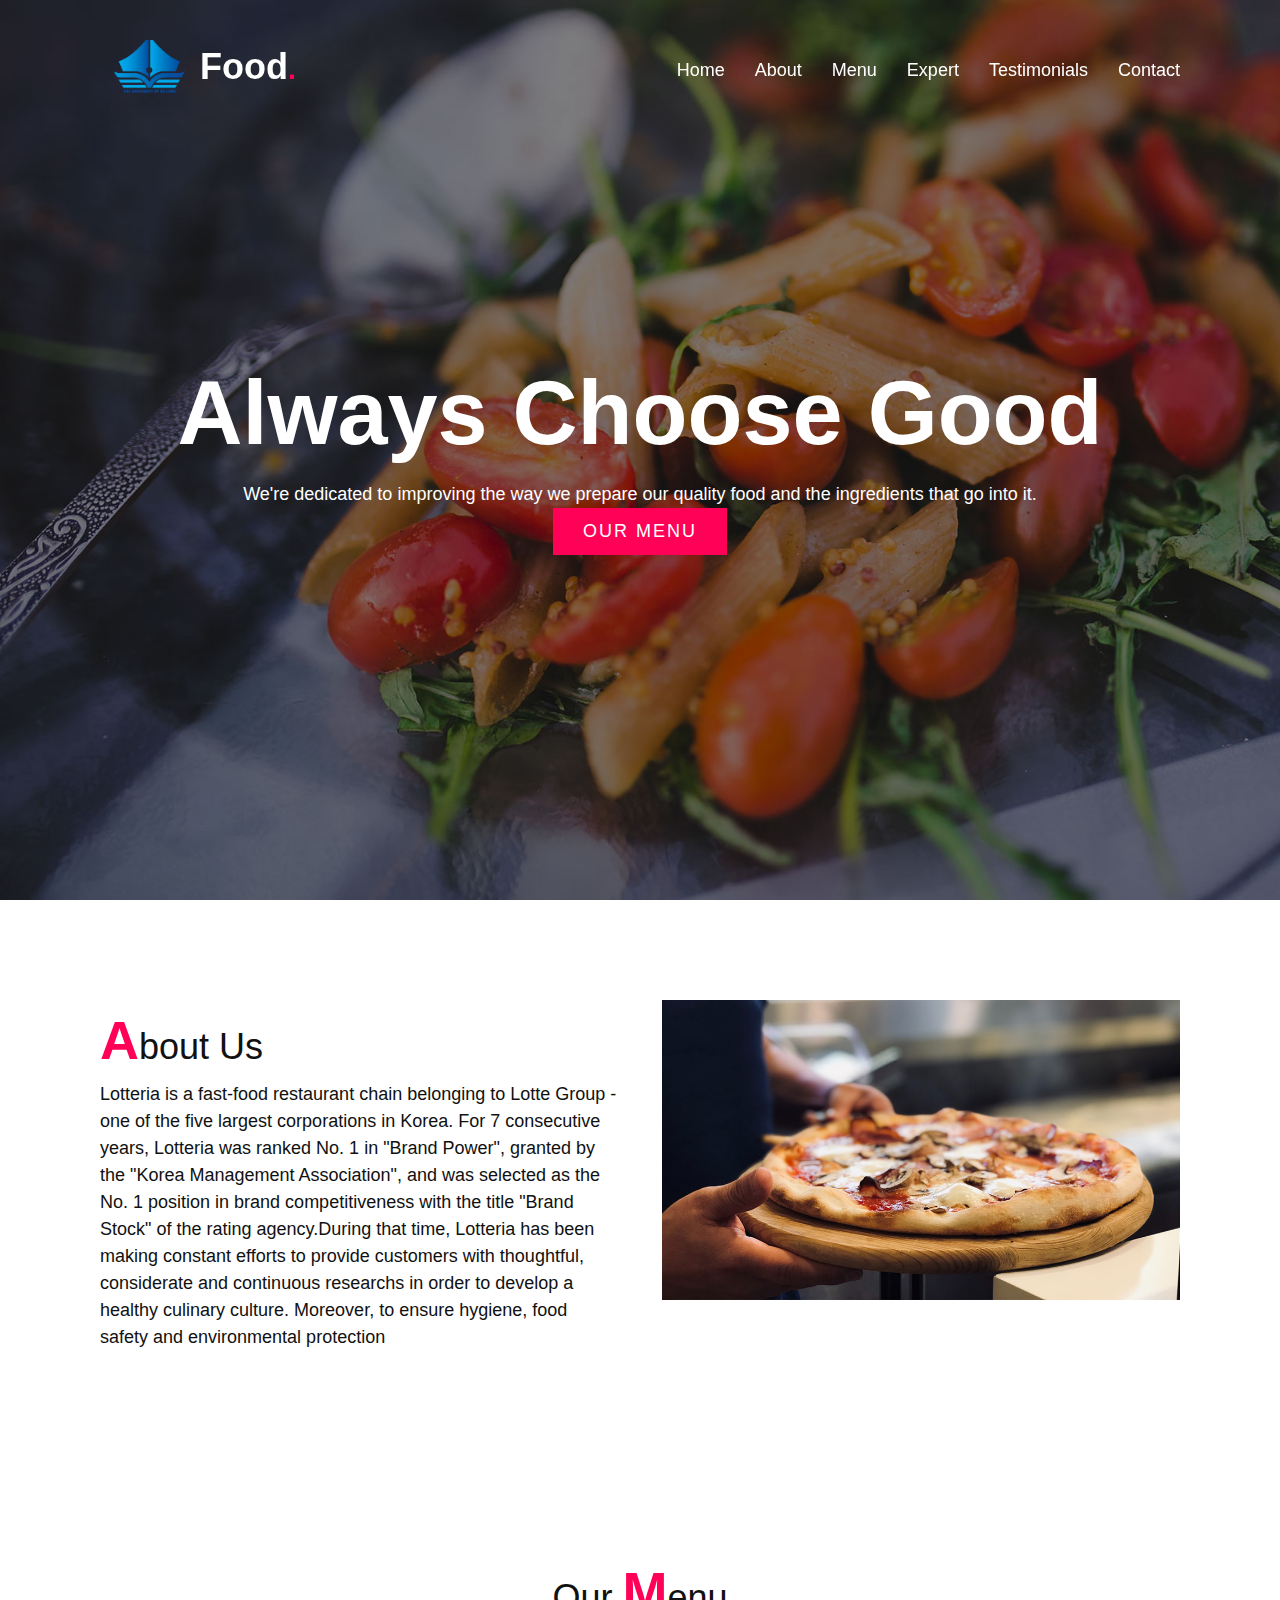
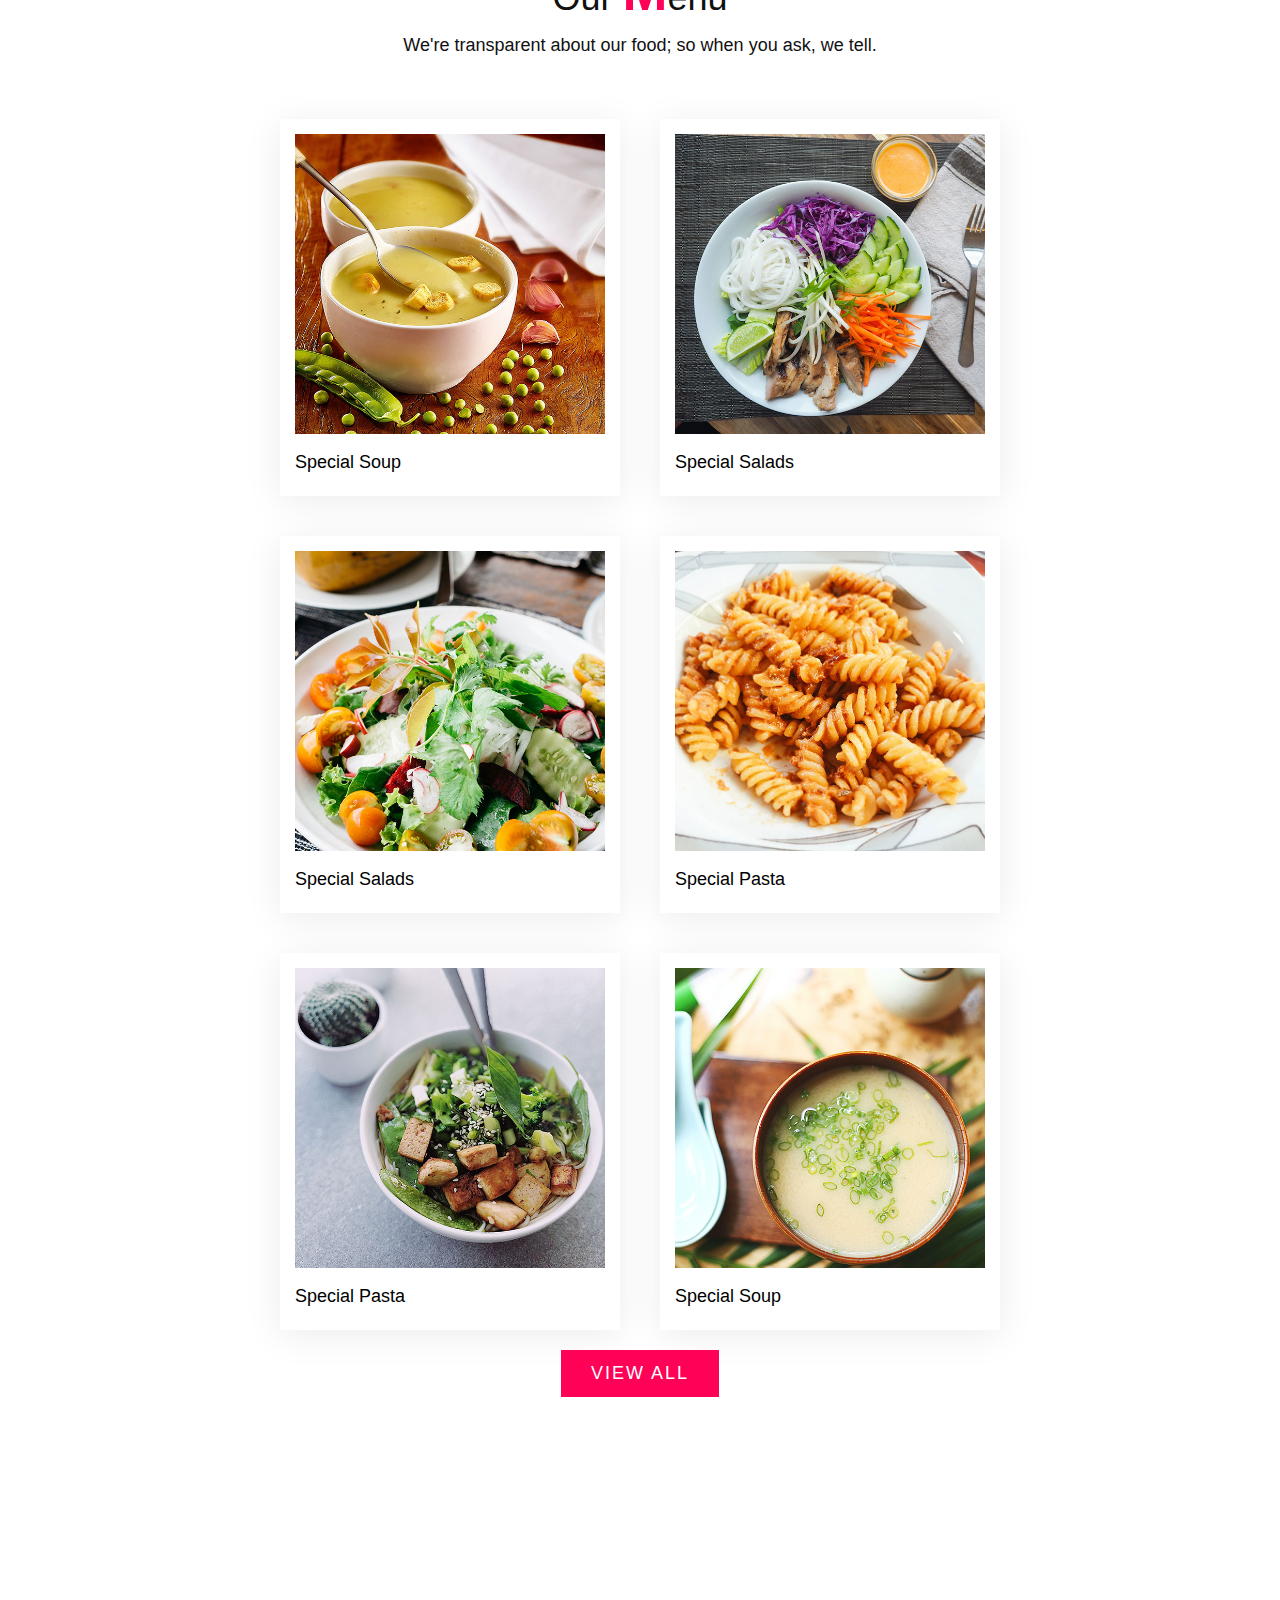
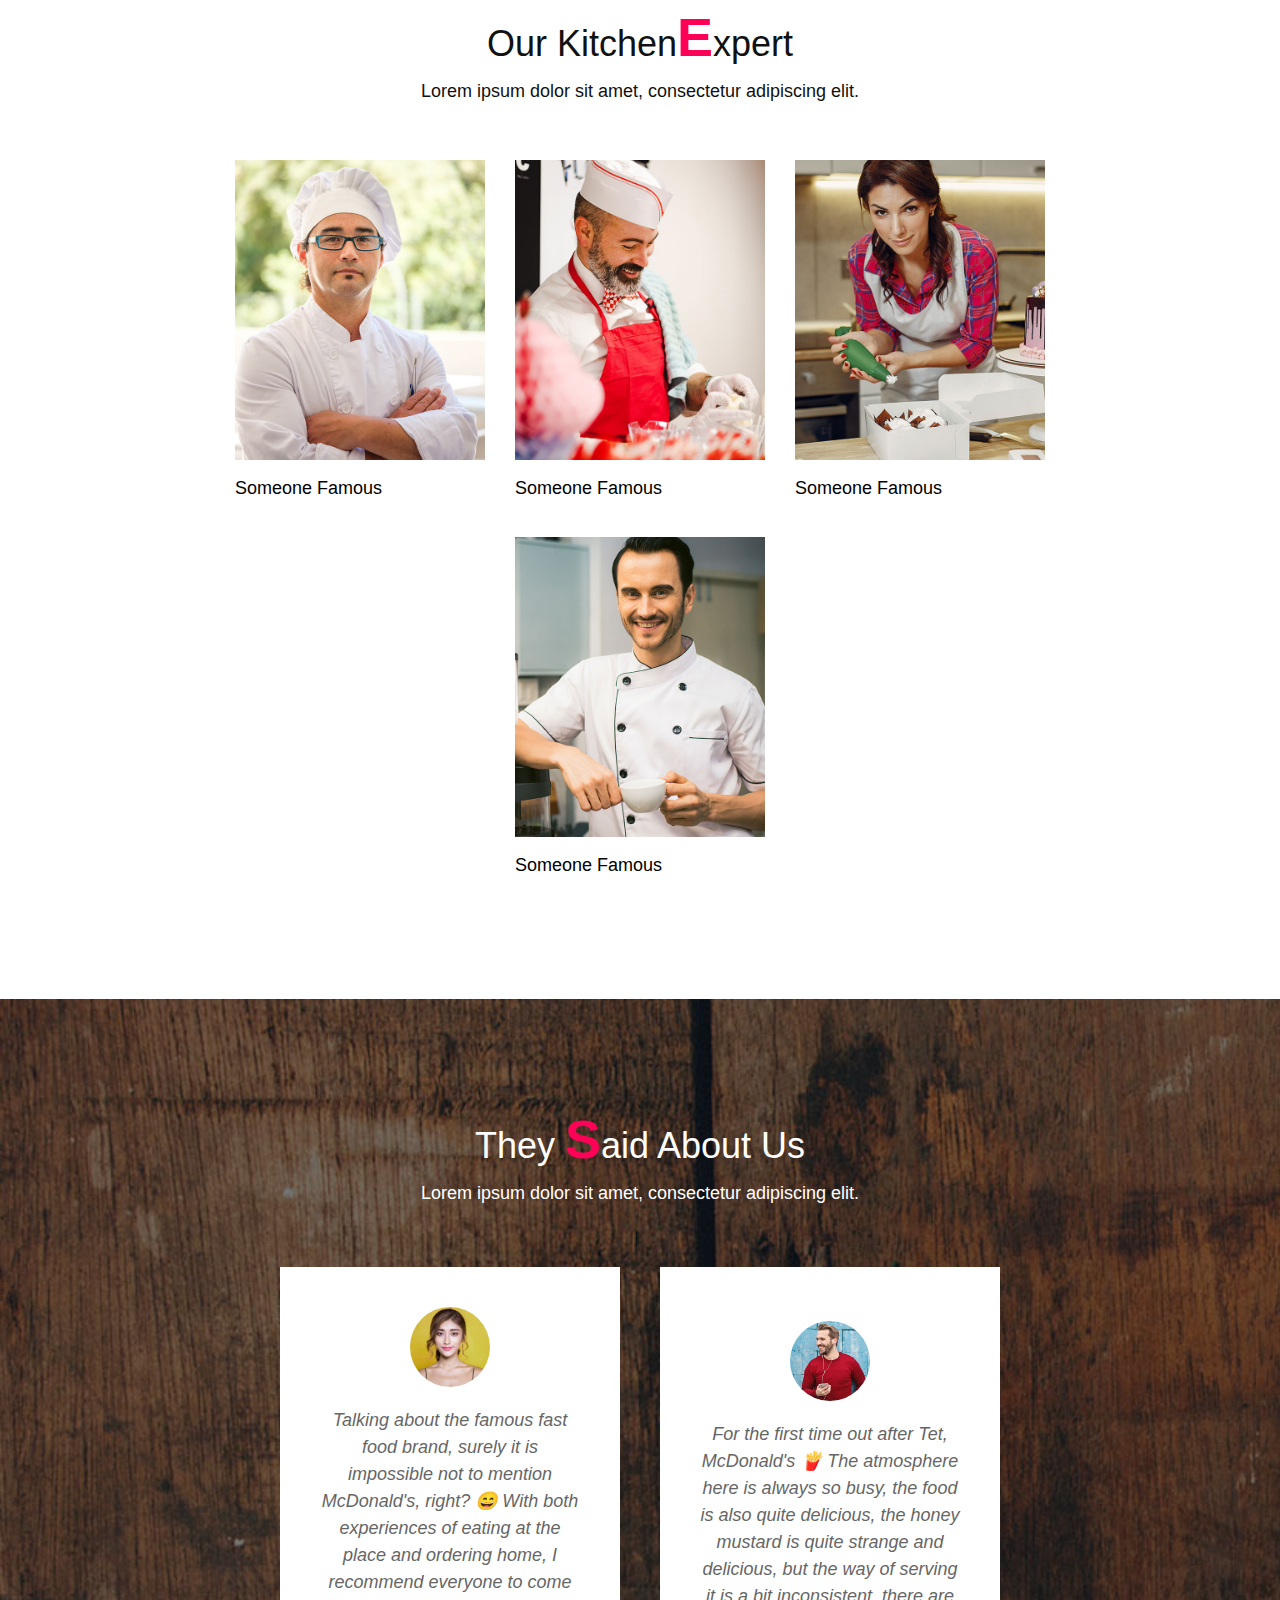
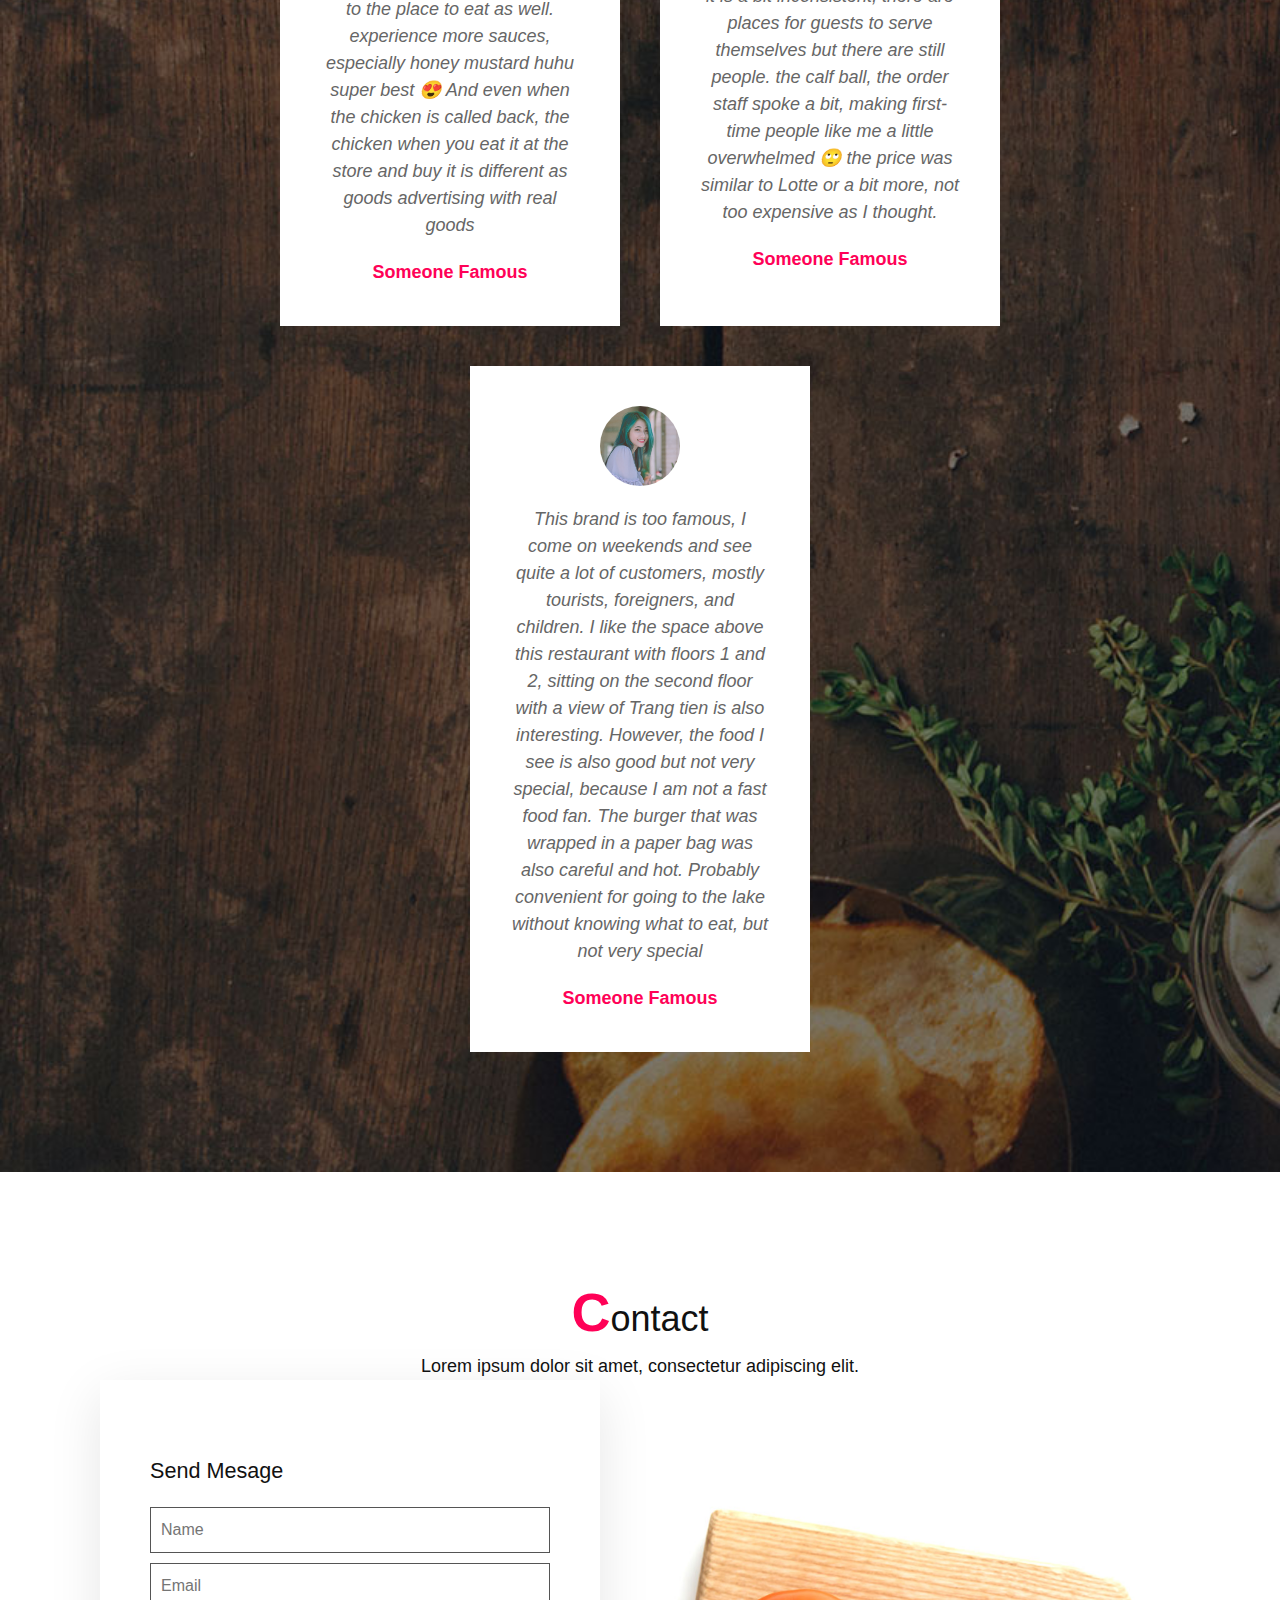
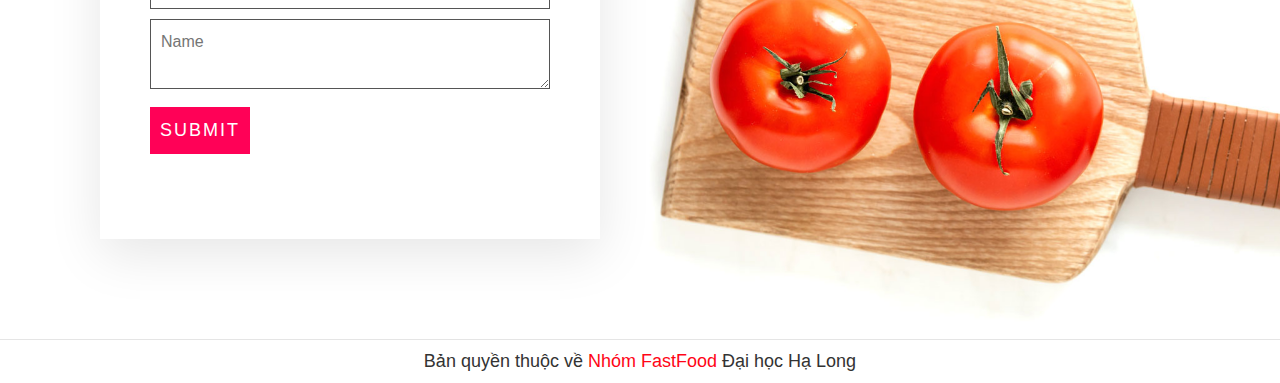
==== commit a6c84096: "Update file" ====
--- a/html/index.html
+++ b/html/index.html
@@ -4,8 +4,9 @@
 <head>
     <meta charset="UTF-8" />
     <meta name="viewport" content="width=device-width, initial-scale=1.0" />
-    <title>HLU  Fast food</title>
+    <title>HLU Fast food</title>
     <link rel="stylesheet" href="../Css/styles.css" />
+    <script type="text/javascript" src="../JS/Js.js"></script>
 </head>
 
 <body>
@@ -14,26 +15,24 @@
             <div>
                 <img src="../images/logo.png">
             </div>
-           Food<span>.</span></a>
+            Food<span>.</span>
+        </a>
         <div class="menuToggle" onclick="menuToggle();">
 
         </div>
         <ul class="navigation">
             <li><a href="#banner">Home</a></li>
             <li><a href="#about">About</a></li>
-            <li><a href="#menu">Menu</a></li>
+            <li><a href="./Menu/RiceMenu.html">Menu</a></li>
             <li><a href="#expert">Expert</a></li>
-            <li><a href="#testimonials">Testimonials</a></li>
+            <li><a href="ban_fastfood.html">Testimonials</a></li>
             <li><a href="#contact">Contact</a></li>
-
         </ul>
     </header>
     <section class="banner" id="banner">
         <div class="content">
             <h2>Always Choose Good</h2>
-            <p>Lorem ipsum dolor sit amet, consectetur adipiscing elit, sed do eiusmod
-                tempor incididunt ut labore et dolore magna aliqua. Ut enim ad minim veniam,
-                quis nostrud </p>
+            <p>We're dedicated to improving the way we prepare our quality food and the ingredients that go into it.</p>
             <a href="#menu" class="btn">Our Menu</a>
         </div>
     </section>
@@ -41,19 +40,13 @@
         <div class="row">
             <div class="col50">
                 <h2 class="titleText"><span>A</span>bout Us</h2>
-                <p>Lorem ipsum dolor sit amet, consectetur adipiscing elit, sed do eiusmod tempor incididunt ut labore
-                    et dolore magna aliqua. Ut enim ad minim veniam, quis nostrud exercitation ullamco laboris nisi ut
-                    aliquip ex ea commodo consequat. Duis aute irure dolor in reprehenderit in voluptate velit esse
-                    cillum dolore eu fugiat nulla pariatur. Excepteur sint occaecat cupidatat non proident, sunt in
-                    culpa qui officia deserunt mollit anim id est laborum.<br><br>Lorem ipsum dolor sit amet,
-                    consectetur adipiscing elit, sed do eiusmod tempor incididunt ut labore et dolore magna aliqua. Ut
-                    enim
-                    ad minim veniam, quis nostrud exercitation ullamco laboris nisi ut aliquip ex ea commodo consequat.
-                    Duis
-                    aute irure dolor in reprehenderit in voluptate velit esse cillum dolore eu fugiat nulla pariatur.
-                    Excepteur sint occaecat cupidatat non proident, sunt in culpa qui officia deserunt mollit anim id
-                    est
-                    laborum.</p>
+                <p>Lotteria is a fast-food restaurant chain belonging to Lotte Group - one of the five largest
+                    corporations in Korea. For 7 consecutive years, Lotteria was ranked No. 1 in "Brand Power", granted
+                    by the "Korea Management Association", and was selected as the No. 1 position in brand
+                    competitiveness with the title "Brand Stock" of the rating agency.During that time, Lotteria has
+                    been making constant efforts to provide customers with thoughtful, considerate and continuous
+                    researchs in order to develop a healthy culinary culture. Moreover, to ensure hygiene, food safety
+                    and environmental protection</p>
             </div>
             <div class="col50">
                 <div class="imgBx">
@@ -66,12 +59,12 @@
     <section class="menu" id="menu">
         <div class="title">
             <h2 class="titleText">Our <span>M</span>enu</h2>
-            <p>Lorem ipsum dolor sit amet, consectetur adipiscing elit.</p>
-        </div>
-        <div class="content">
-            <div class="box">
-                <div class="imgBx">
-                    <img src="../images//images/menu1.jpg">
+            <p>We're transparent about our food; so when you ask, we tell.</p>
+        </div>
+        <div class="content">
+            <div class="box">
+                <div class="imgBx">
+                    <img src="../images/images/menu1.jpg">
                 </div>
                 <div class="text">
                     <h3>Special Salads</h3>
@@ -79,7 +72,7 @@
             </div>
             <div class="box">
                 <div class="imgBx">
-                    <img src="../images//images/menu2.jpg">
+                    <img src="../images/images/menu2.jpg">
                 </div>
                 <div class="text">
                     <h3>Special Soup</h3>
@@ -87,16 +80,16 @@
             </div>
             <div class="box">
                 <div class="imgBx">
-                    <img src="../images//images/menu3.jpg">
+                    <img src="../images/images/menu3.jpg">
                 </div>
                 <div class="text">
                     <h3>Special Pasta</h3>
                 </div>
             </div>
-            
-            <div class="box">
-                <div class="imgBx">
-                    <img src="../images//images/menu4.jpg">
+
+            <div class="box">
+                <div class="imgBx">
+                    <img src="../images/images/menu4.jpg">
                 </div>
                 <div class="text">
                     <h3>Special Salads</h3>
@@ -104,7 +97,7 @@
             </div>
             <div class="box">
                 <div class="imgBx">
-                    <img src="../images//images/menu5.jpg">
+                    <img src="../images/images/menu5.jpg">
                 </div>
                 <div class="text">
                     <h3>Special Soup</h3>
@@ -112,7 +105,7 @@
             </div>
             <div class="box">
                 <div class="imgBx">
-                    <img src="../images//images/menu6.jpg">
+                    <img src="../images/images/menu6.jpg">
                 </div>
                 <div class="text">
                     <h3>Special Pasta</h3>
@@ -131,31 +124,31 @@
         <div class="content">
             <div class="box">
                 <div class="imgBx">
-                    <img src="../images//images/expert1.jpg">
-                </div>
-                <div class="text">
-                    <h3>Someone Famous</h3>
-                </div>
-            </div>
-            <div class="box">
-                <div class="imgBx">
-                    <img src="../images//images/expert2.jpg">
-                </div>
-                <div class="text">
-                    <h3>Someone Famous</h3>
-                </div>
-            </div>
-            <div class="box">
-                <div class="imgBx">
-                    <img src="../images//images/expert3.jpg">
-                </div>
-                <div class="text">
-                    <h3>Someone Famous</h3>
-                </div>
-            </div>
-            <div class="box">
-                <div class="imgBx">
-                    <img src="../images//images/expert4.jpg">
+                    <img src="../images/images/expert1.jpg">
+                </div>
+                <div class="text">
+                    <h3>Someone Famous</h3>
+                </div>
+            </div>
+            <div class="box">
+                <div class="imgBx">
+                    <img src="../images/images/expert2.jpg">
+                </div>
+                <div class="text">
+                    <h3>Someone Famous</h3>
+                </div>
+            </div>
+            <div class="box">
+                <div class="imgBx">
+                    <img src="../images/images/expert3.jpg">
+                </div>
+                <div class="text">
+                    <h3>Someone Famous</h3>
+                </div>
+            </div>
+            <div class="box">
+                <div class="imgBx">
+                    <img src="../images/images/expert4.jpg">
                 </div>
                 <div class="text">
                     <h3>Someone Famous</h3>
@@ -175,11 +168,12 @@
                     <img src="../images/images/testi1.jpg">
                 </div>
                 <div class="text">
-                    <p>Lorem ipsum dolor sit amet, consectetur adipiscing elit, sed do eiusmod tempor incididunt ut
-                        labore
-                        et dolore magna aliqua. Ut enim ad minim veniam, quis nostrud exercitation ullamco laboris nisi
-                        ut
-                        aliquip ex ea commodo consequat.</p>
+                    <p>
+                        Talking about the famous fast food brand, surely it is impossible not to mention McDonald's,
+                        right? 😄 With both experiences of eating at the place and ordering home, I recommend everyone
+                        to come to the place to eat as well. experience more sauces, especially honey mustard huhu super
+                        best 😍 And even when the chicken is called back, the chicken when you eat it at the store and
+                        buy it is different as goods advertising with real goods</p>
                     <h3>Someone Famous</h3>
                 </div>
             </div>
@@ -188,11 +182,12 @@
                     <img src="../images/images/testi2.jpg">
                 </div>
                 <div class="text">
-                    <p>Lorem ipsum dolor sit amet, consectetur adipiscing elit, sed do eiusmod tempor incididunt ut
-                        labore
-                        et dolore magna aliqua. Ut enim ad minim veniam, quis nostrud exercitation ullamco laboris nisi
-                        ut
-                        aliquip ex ea commodo consequat.</p>
+                    <p>For the first time out after Tet, McDonald's 🍟
+                        The atmosphere here is always so busy, the food is also quite delicious, the honey mustard is
+                        quite strange and delicious, but the way of serving it is a bit inconsistent, there are places
+                        for guests to serve themselves but there are still people. the calf ball, the order staff spoke
+                        a bit, making first-time people like me a little overwhelmed 🙄 the price was similar to Lotte
+                        or a bit more, not too expensive as I thought.</p>
                     <h3>Someone Famous</h3>
                 </div>
             </div>
@@ -201,11 +196,13 @@
                     <img src="../images/images/testi3.jpg">
                 </div>
                 <div class="text">
-                    <p>Lorem ipsum dolor sit amet, consectetur adipiscing elit, sed do eiusmod tempor incididunt ut
-                        labore
-                        et dolore magna aliqua. Ut enim ad minim veniam, quis nostrud exercitation ullamco laboris nisi
-                        ut
-                        aliquip ex ea commodo consequat.</p>
+                    <p>
+                        This brand is too famous, I come on weekends and see quite a lot of customers, mostly tourists,
+                        foreigners, and children. I like the space above this restaurant with floors 1 and 2, sitting on
+                        the second floor with a view of Trang tien is also interesting.
+                        However, the food I see is also good but not very special, because I am not a fast food fan. The
+                        burger that was wrapped in a paper bag was also careful and hot.
+                        Probably convenient for going to the lake without knowing what to eat, but not very special</p>
                     <h3>Someone Famous</h3>
                 </div>
             </div>
@@ -236,19 +233,6 @@
     <div class="copyrightText">
         <p>Bản quyền thuộc về <a href="#">Nhóm FastFood</a> Đại học Hạ Long</p>
     </div>
-    <script type="text/javascript">
-        window.addEventListener('scroll', function () {
-            const header = document.querySelector('header');
-            header.classList.toggle("sticky", window.scrollY > 0);
-        });
-
-        function menuToggle(){
-            const menuToggle = document.querySelector('.menuToggle');
-            const navigation = document.querySelector('.navigation');
-            menuToggle.classList.toggle("active");
-            navigation.classList.toggle("active");
-        }
-    </script>
 </body>
 
 </html>--- a/Css/styles.css
+++ b/Css/styles.css
@@ -73,7 +73,7 @@
     background: #fff;
     /*padding: left right top bottom */
     padding: 10px 100px;
-    box-shadow: 0 5px 20px rgba(0, 0, 0, 0.05);
+    box-shadow: 0 5px 20px rgba(0, 0, 0, 0.5);
 }
 header.sticky .logo{
     color:#111;
@@ -153,7 +153,6 @@
     justify-content: center;
     align-items: center;
     flex-direction: column;
-
 }
 .menu .content{
     display: flex;
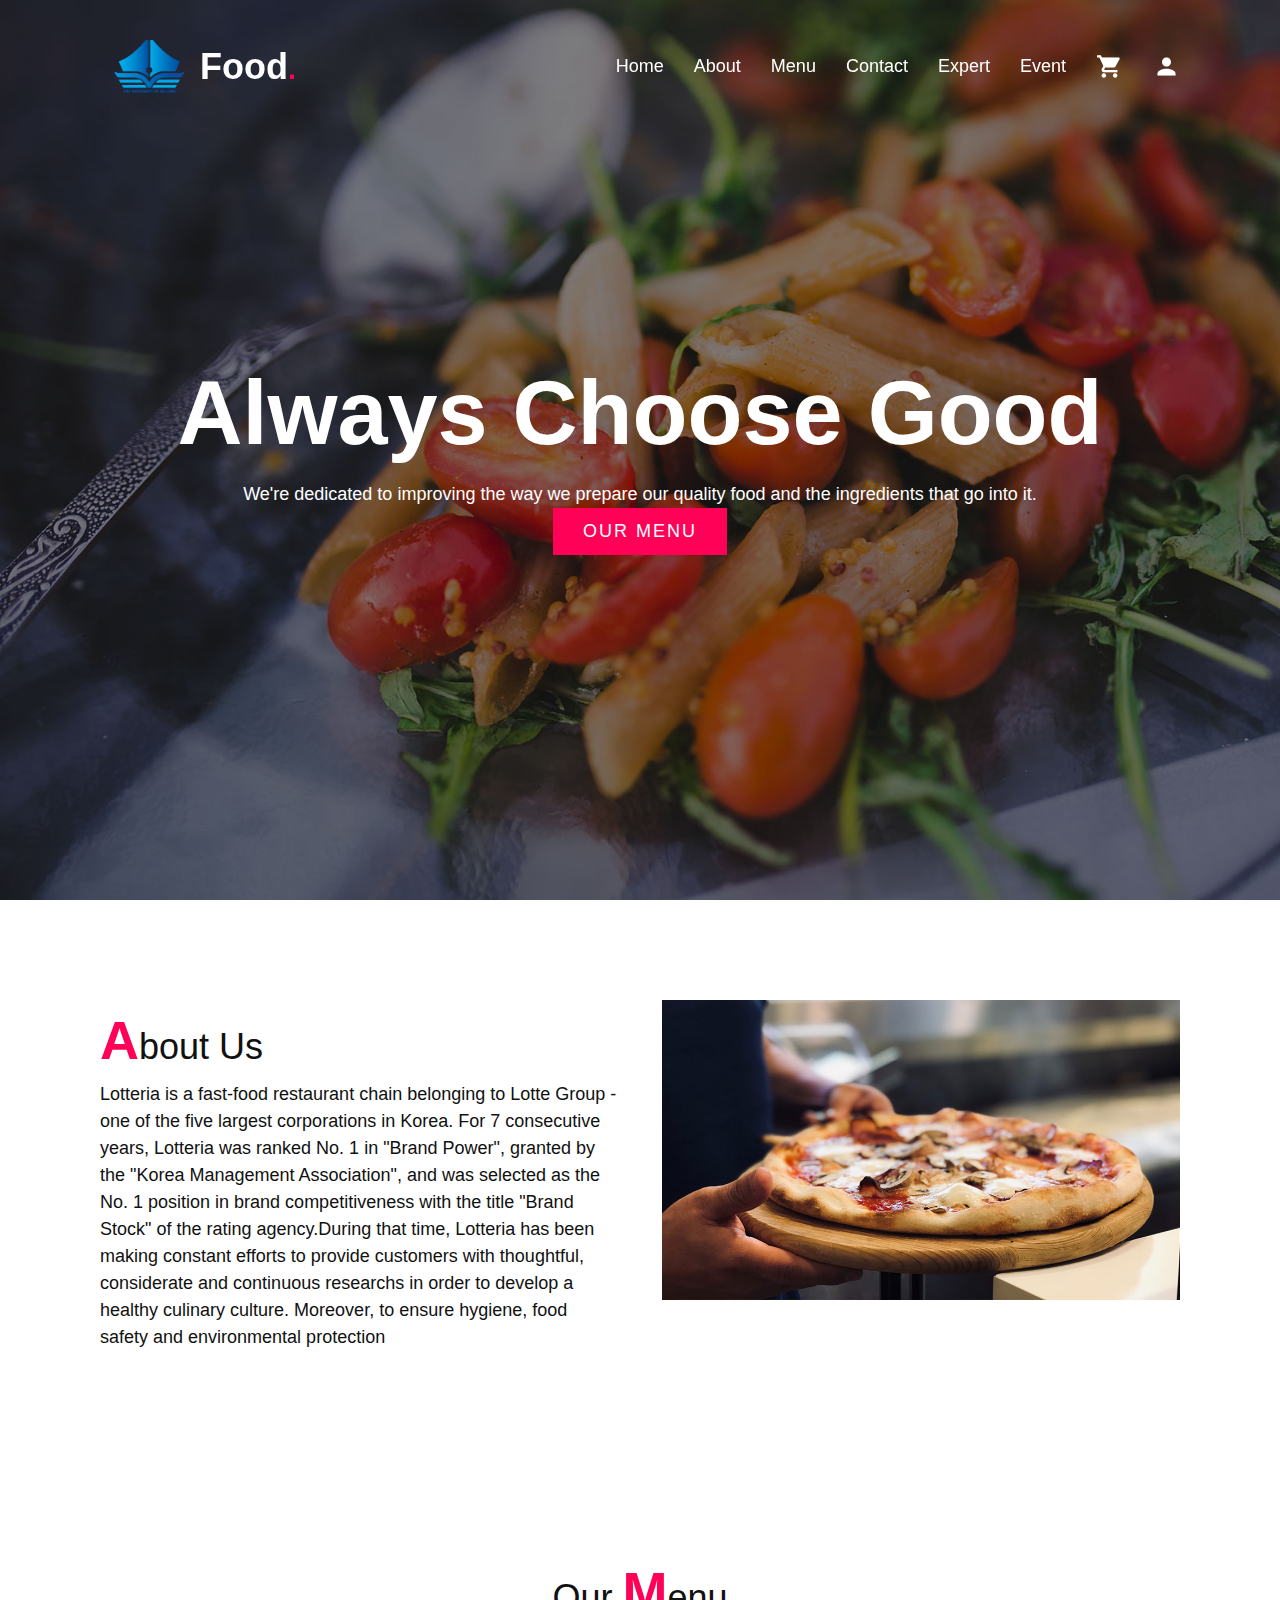
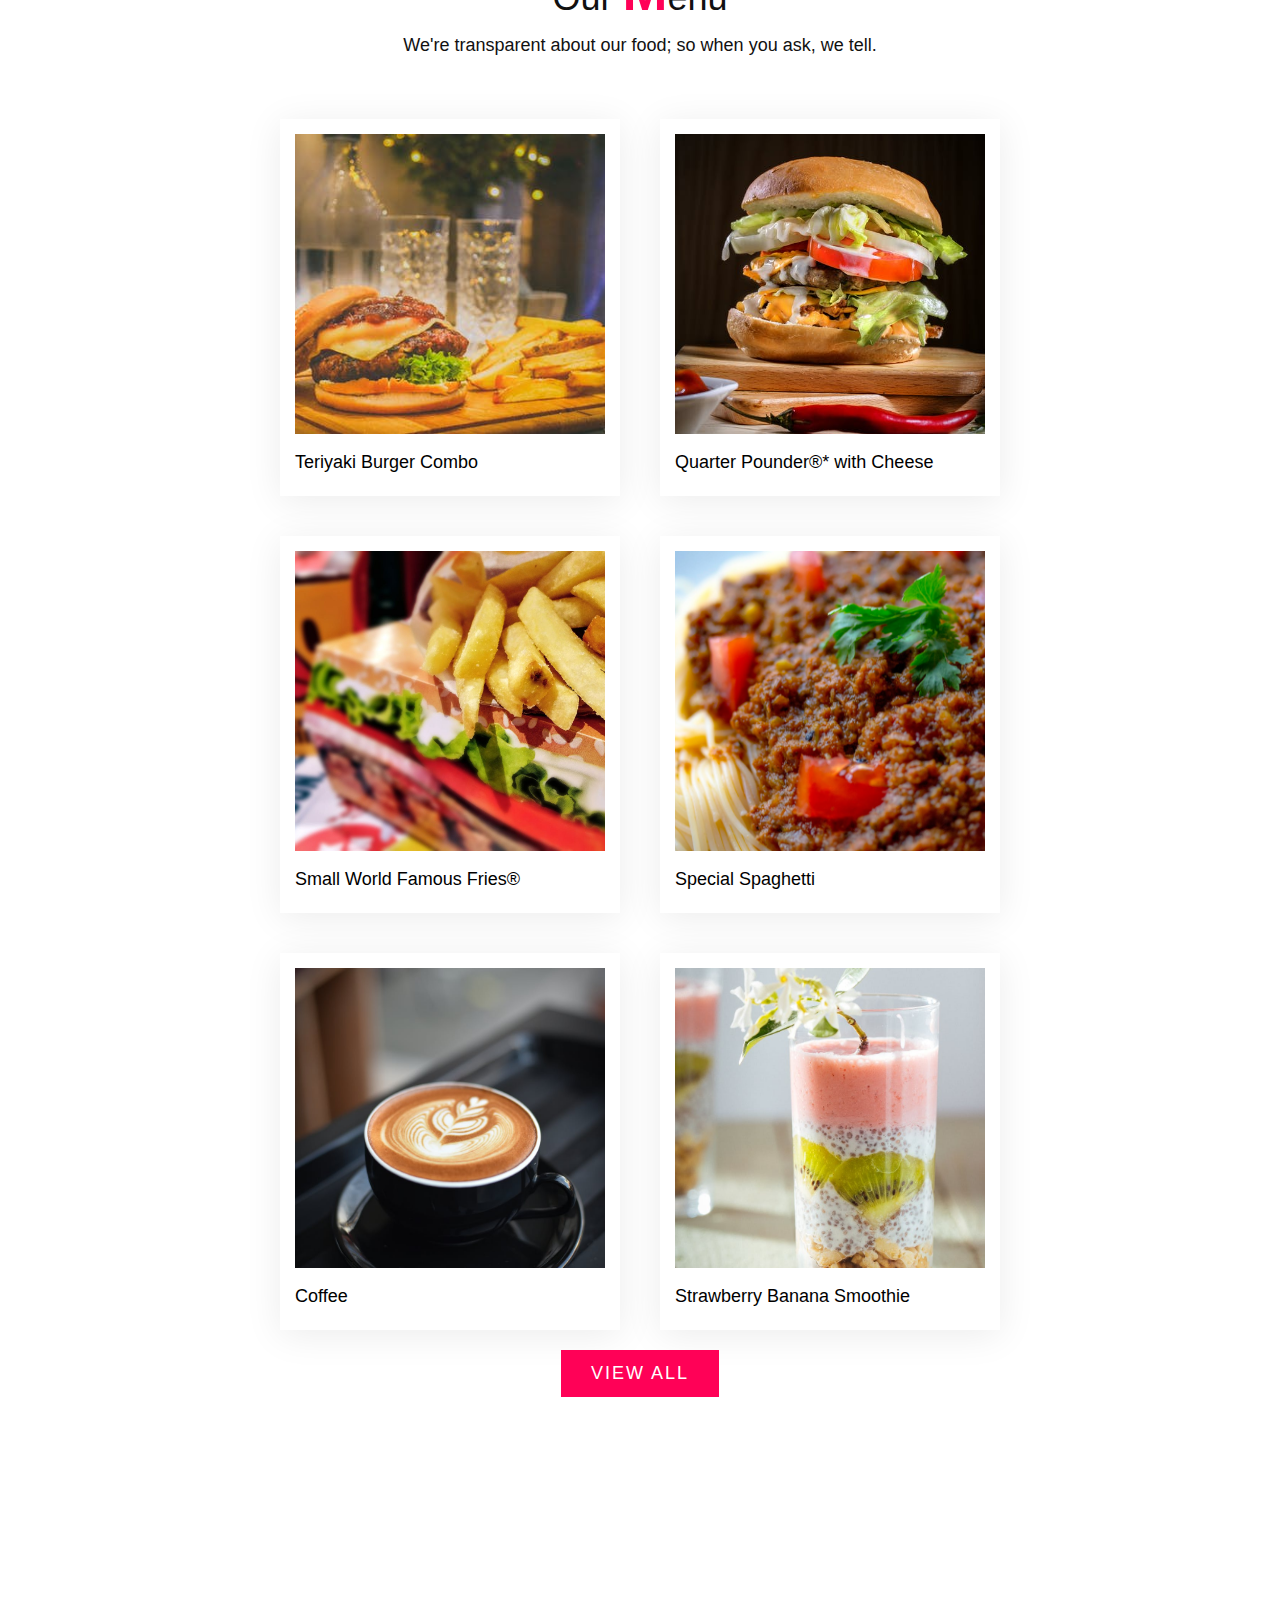
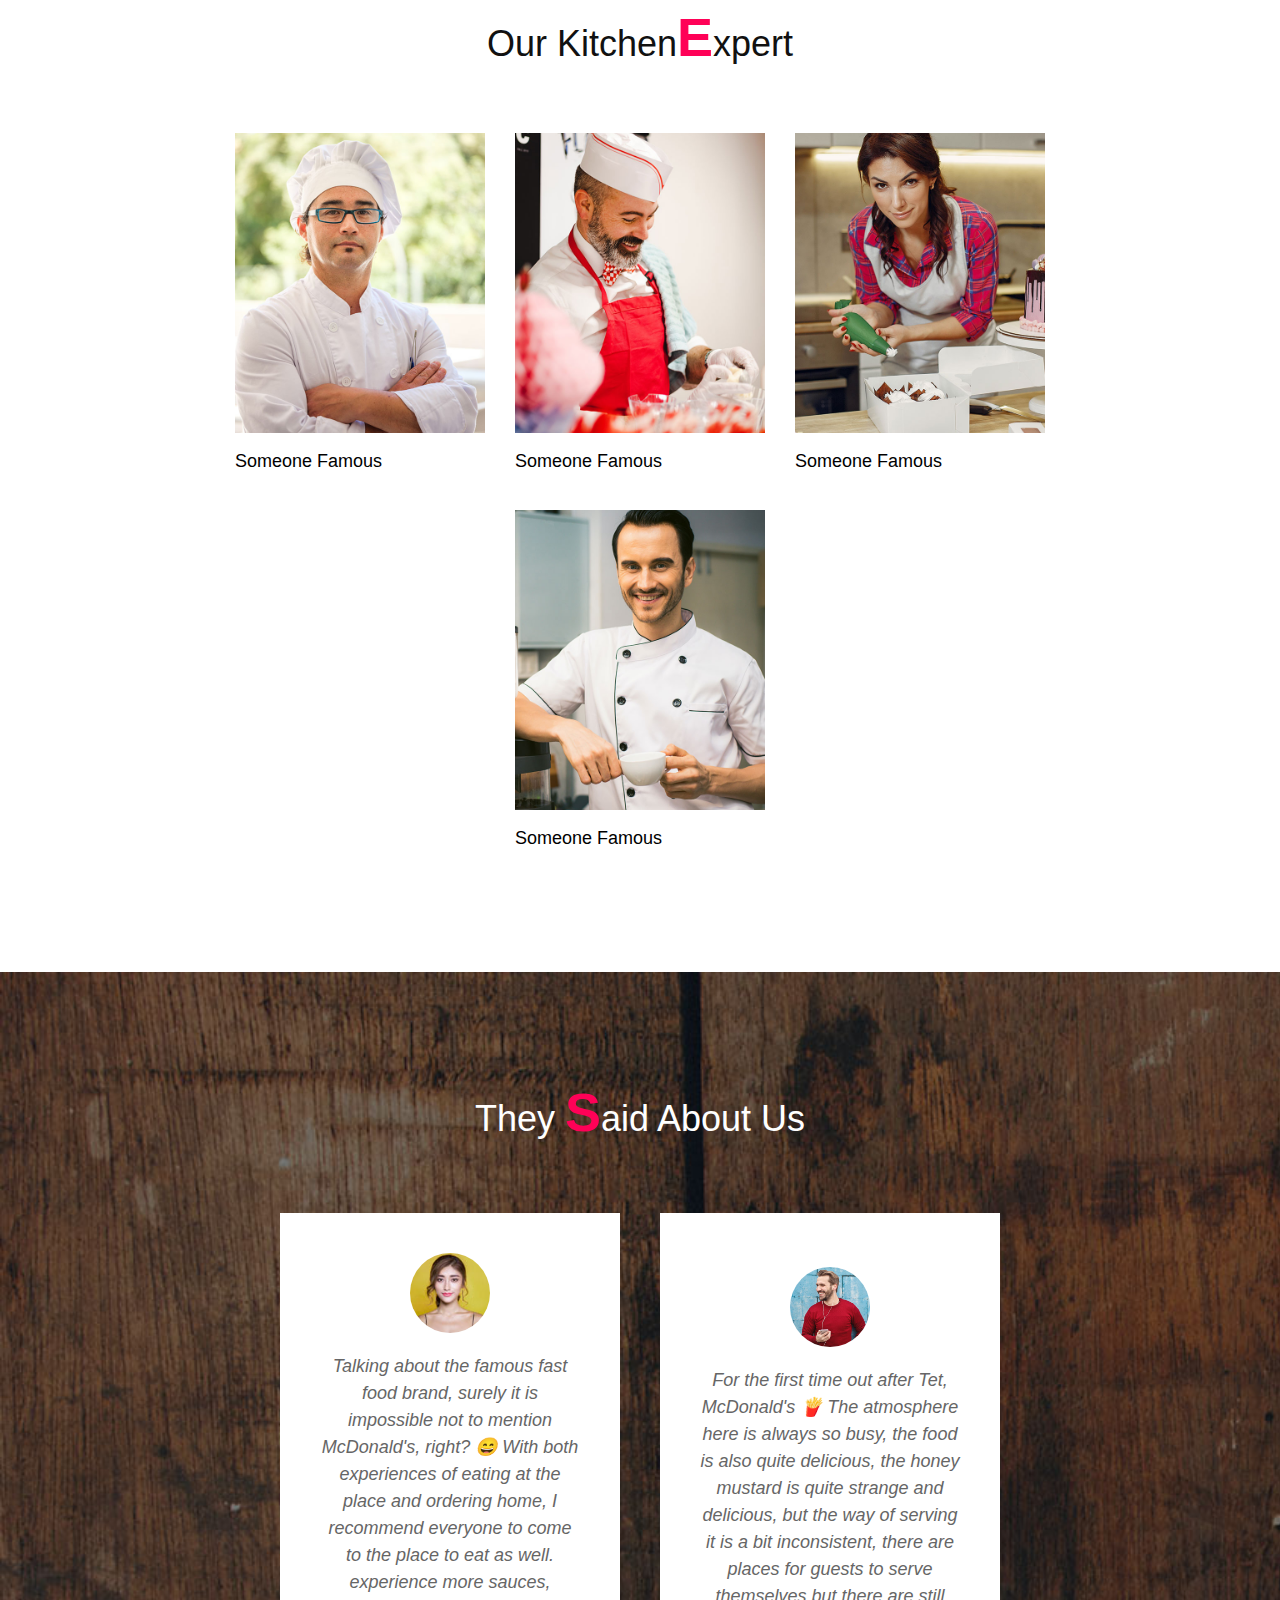
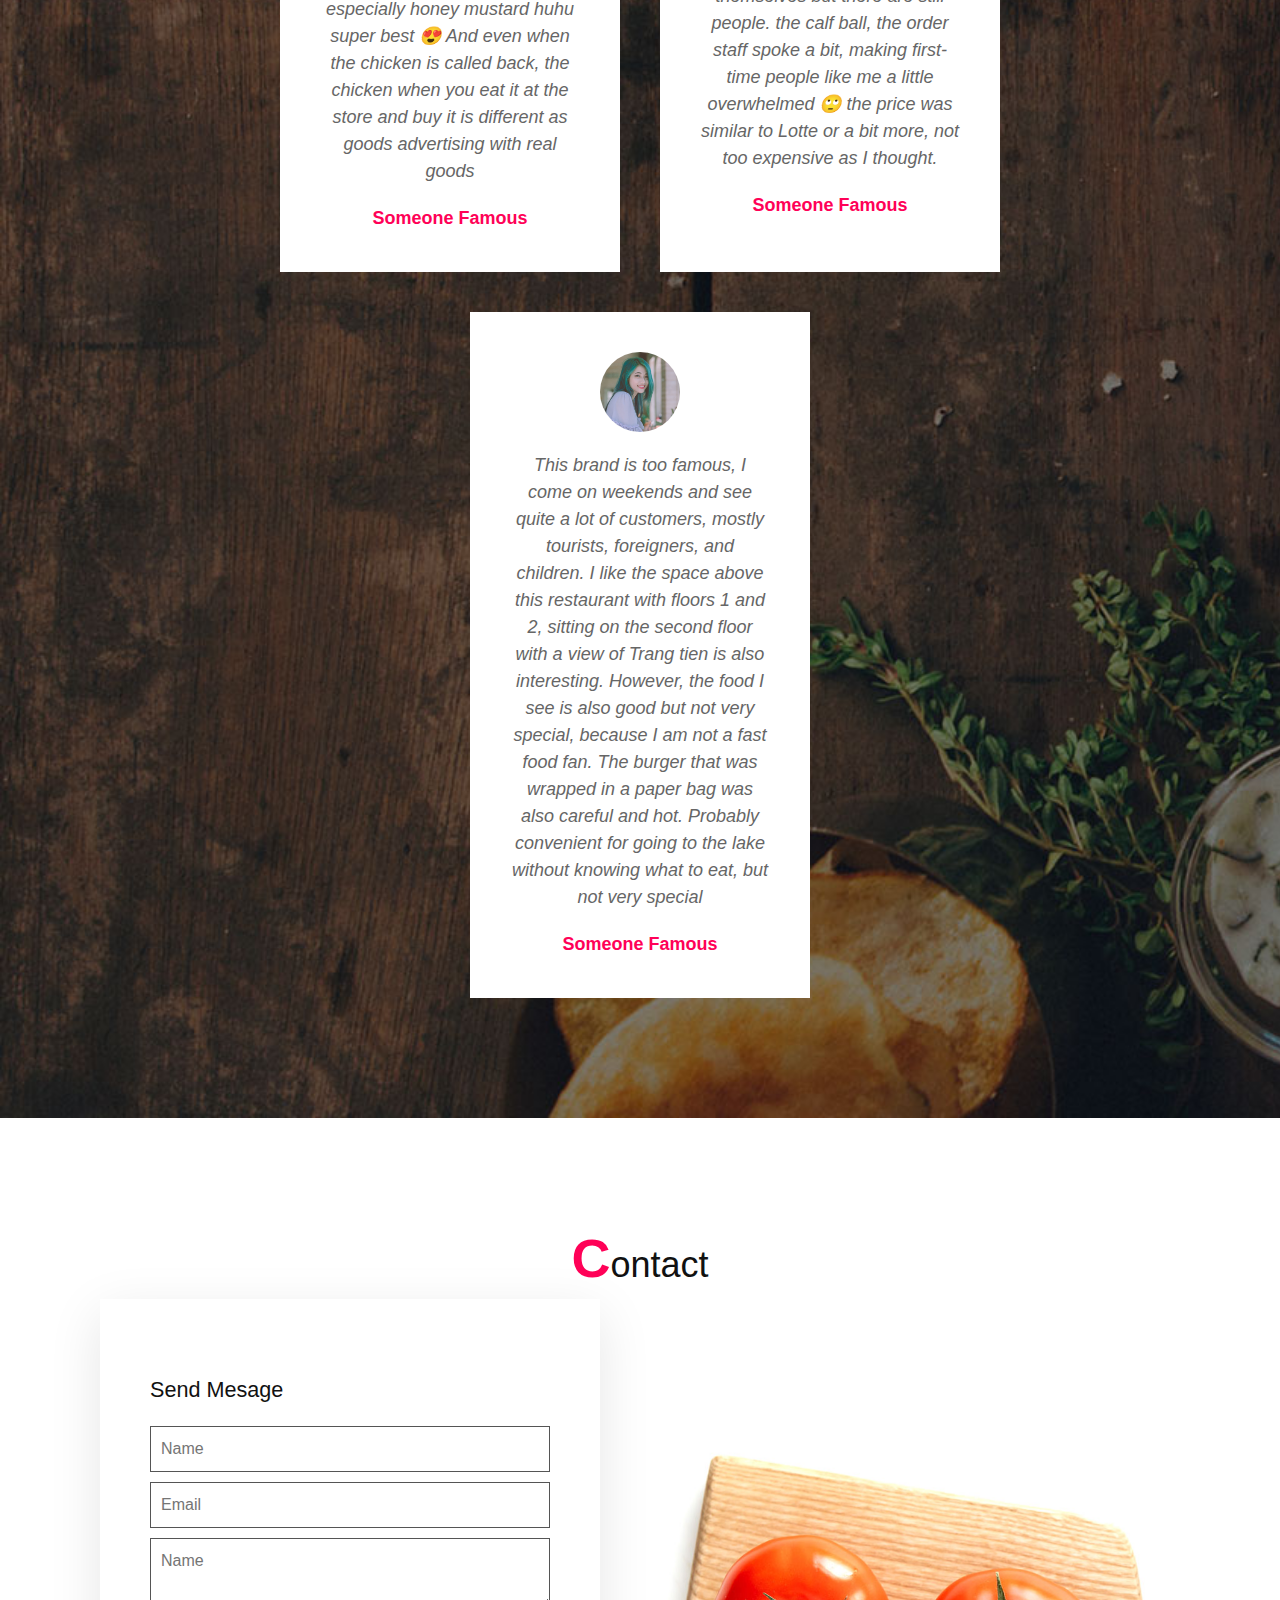
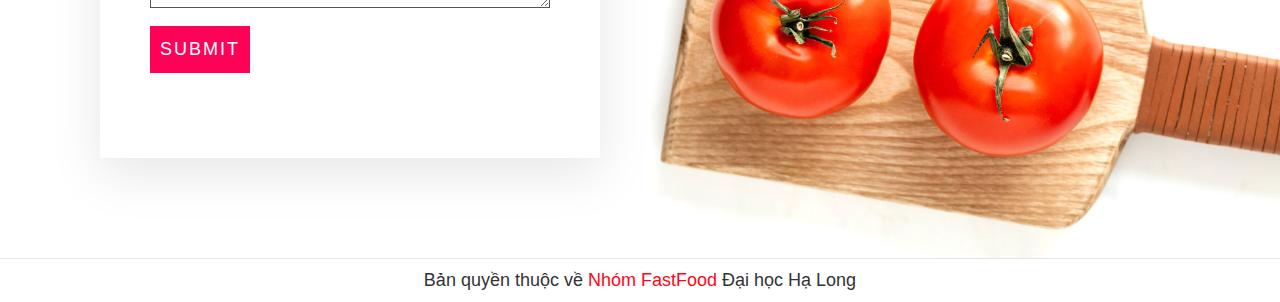
==== commit f3d03586: "hoan thien" ====
--- a/html/index.html
+++ b/html/index.html
@@ -7,6 +7,7 @@
     <title>HLU Fast food</title>
     <link rel="stylesheet" href="../Css/styles.css" />
     <script type="text/javascript" src="../JS/Js.js"></script>
+    <link href="https://fonts.googleapis.com/icon?family=Material+Icons" rel="stylesheet">
 </head>
 
 <body>
@@ -23,10 +24,12 @@
         <ul class="navigation">
             <li><a href="#banner">Home</a></li>
             <li><a href="#about">About</a></li>
-            <li><a href="./Menu/RiceMenu.html">Menu</a></li>
+            <li><a href="#menu">Menu</a></li>
+            <li><a href="#contact">Contact</a></li>
             <li><a href="#expert">Expert</a></li>
-            <li><a href="ban_fastfood.html">Testimonials</a></li>
-            <li><a href="#contact">Contact</a></li>
+            <li><a href="#">Event</a></li>
+            <li><a href="#"><i class="material-icons" style="font-size:27px">shopping_cart</i></a></li>
+            <li><a href="login.html"><i class="material-icons" style="font-size:27px">person</i></a></li>
         </ul>
     </header>
     <section class="banner" id="banner">
@@ -67,7 +70,7 @@
                     <img src="../images/images/menu1.jpg">
                 </div>
                 <div class="text">
-                    <h3>Special Salads</h3>
+                    <h3>Quarter Pounder®* with Cheese</h3>
                 </div>
             </div>
             <div class="box">
@@ -75,7 +78,7 @@
                     <img src="../images/images/menu2.jpg">
                 </div>
                 <div class="text">
-                    <h3>Special Soup</h3>
+                    <h3>Teriyaki Burger Combo</h3>
                 </div>
             </div>
             <div class="box">
@@ -83,7 +86,7 @@
                     <img src="../images/images/menu3.jpg">
                 </div>
                 <div class="text">
-                    <h3>Special Pasta</h3>
+                    <h3>Special Spaghetti</h3>
                 </div>
             </div>
 
@@ -92,7 +95,7 @@
                     <img src="../images/images/menu4.jpg">
                 </div>
                 <div class="text">
-                    <h3>Special Salads</h3>
+                    <h3>Small World Famous Fries®</h3>
                 </div>
             </div>
             <div class="box">
@@ -100,7 +103,7 @@
                     <img src="../images/images/menu5.jpg">
                 </div>
                 <div class="text">
-                    <h3>Special Soup</h3>
+                    <h3>Strawberry Banana Smoothie</h3>
                 </div>
             </div>
             <div class="box">
@@ -108,18 +111,18 @@
                     <img src="../images/images/menu6.jpg">
                 </div>
                 <div class="text">
-                    <h3>Special Pasta</h3>
-                </div>
-            </div>
-        </div>
-        <div class="title">
-            <a href="#" class="btn">View All</a>
+                    <h3>Coffee</h3>
+                </div>
+            </div>
+        </div>
+        <div class="title">
+            <a href="Menu/BurgerMenu.html" class="btn">View All</a>
         </div>
     </section>
     <section class="expert" id="expert">
         <div class="title">
             <h2 class="titleText">Our Kitchen<span>E</span>xpert</h2>
-            <p>Lorem ipsum dolor sit amet, consectetur adipiscing elit.</p>
+            <p></p>
         </div>
         <div class="content">
             <div class="box">
@@ -160,7 +163,7 @@
     <section class="testimonials" id="testimonials">
         <div class="title white">
             <h2 class="titleText">They <span>S</span>aid About Us</h2>
-            <p>Lorem ipsum dolor sit amet, consectetur adipiscing elit.</p>
+            <p></p>
         </div>
         <div class="content">
             <div class="box">
@@ -212,7 +215,7 @@
     <section class="contact" id="contact">
         <div class="title">
             <h2 class="titleText"><span>C</span>ontact</h2>
-            <p>Lorem ipsum dolor sit amet, consectetur adipiscing elit.</p>
+            <p></p>
         </div>
         <div class="contactFrom">
             <h3>Send Mesage</h3>
